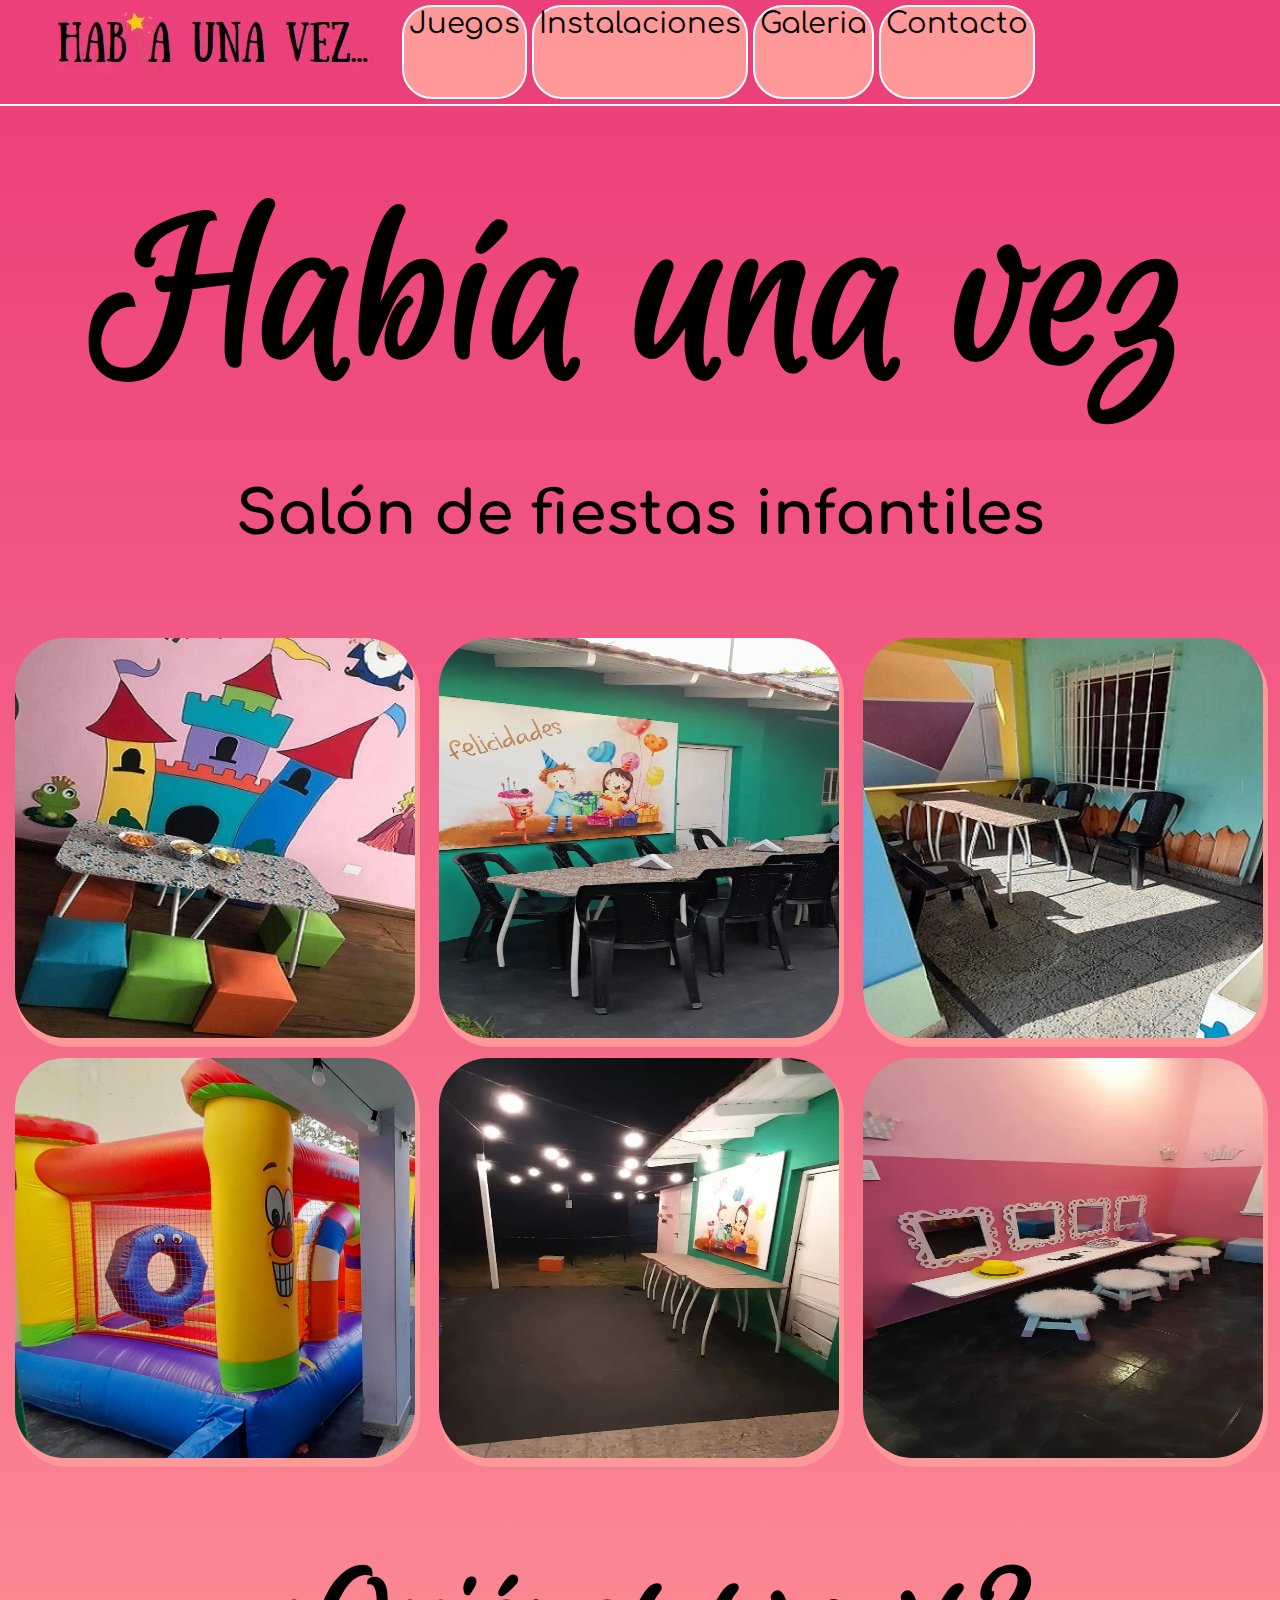
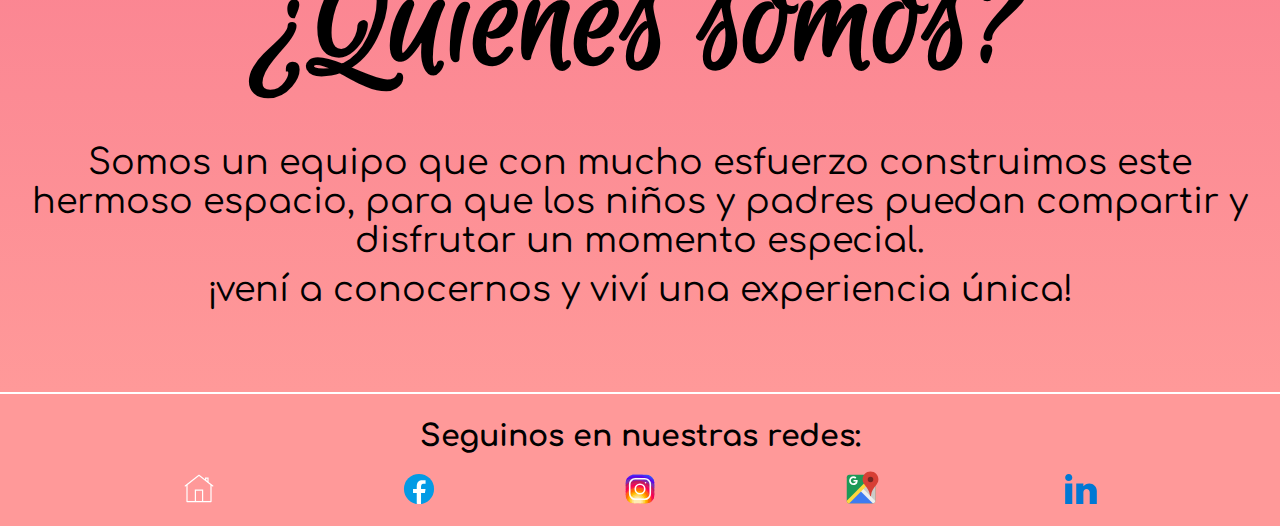
==== index.html @ e95a523c "EntregaFinal" ====
<!DOCTYPE html>
<html lang="es">

<head>    
    <meta charset="utf-8">
    <meta http-equiv="X-UA-Compatible" content="IE=edge">
    <link rel="shortcut icon" href="./img/iconos/favicon.ico">
    <meta name="viewport" content="width=device-width, initial-scale=1.0">
    <meta name="description" content="Habia una vez, es un salon de fiestas infantiles, ubicado en la localidad de vicente lopez, un espacion comodo y agradable para compartir un momento especial, ¡veni a conocernos!">
    <title>Había una vez</title>
    <link href="https://cdn.jsdelivr.net/npm/bootstrap@5.0.2/dist/css/bootstrap.min.css" rel="stylesheet"
        integrity="sha384-EVSTQN3/azprG1Anm3QDgpJLIm9Nao0Yz1ztcQTwFspd3yD65VohhpuuCOmLASjC" crossorigin="anonymous">
    <link rel="stylesheet" href="./css/style.css">
</head>

<body>


    <div class="gridHome">

        <header id="volver">

            <nav class="navbar navbar-expand-lg navbar-light">

                <div class="container-fluid">

                    <a class="navbar-brand" href="./index.html">
                        <img class="logoHome" src="./img/home/logo_letras_home.webp" alt="logo letras">
                    </a>

                    <button class="navbar-toggler" type="button" data-bs-toggle="collapse"
                        data-bs-target="#navbarNavAltMarkup" aria-controls="navbarNavAltMarkup" aria-expanded="false"
                        aria-label="Toggle navigation">
                        <span class="navbar-toggler-icon"></span>
                    </button>

                    <div class="collapse navbar-collapse" id="navbarNavAltMarkup">

                        <div class="navbar-nav">

                            <a class="nav-link active" aria-current="page"
                                href="./section/juegos.html">Juegos</a>

                            <a class="nav-link" href="./section/instalaciones.html">Instalaciones</a>

                            <a class="nav-link" href="./section/galeria.html">Galeria</a>

                            <a class="nav-link" href="./section/contacto.html">Contacto</a>
                            
                         </div>

                    </div>

                </div>

            </nav>

        </header>


        <main>

            <div class="flexTitulo">

                <h1>Había una vez</h1>

                <p><strong> Salón de fiestas infantiles</strong></p>

            </div>

            <div class="imgHome">

                <img src="./img/pelotero/pelotero_mesitas.webp" alt="mesitas de colores">
                <img src="./img/aire_libre/airelibref.webp" alt="patio trasero">
                <img src="./img/aire_libre/aire_libre.webp" alt="patio">
                <img src="./img/cocina_otros/inflable.webp" alt="inflable">
                <img src="./img/aire_libre/airelibreg.webp" alt="aire libre noche">
                <img src="./img/cocina_otros/princesas_tres.webp" alt="princesas">

            </div>

            <article>

                <section class="flexSecHome">

                    <h2>¿Quiénes somos?</h2>

                    <p>Somos un equipo que con mucho esfuerzo
                        construimos este hermoso espacio,
                        para que los niños y
                        padres puedan compartir y disfrutar un momento especial.
                    </p>

                    <p class="somosHome">¡vení a conocernos y viví una experiencia única! </p>

                </section>

            </article>

        </main>

        <footer class="ftHome">

            <p>
                <strong> Seguinos en nuestras redes:</strong>
            </p>

            <div class="flexBotonesHm divAnclasHome">

                <a href="#volver">
                    <img class="volver" src="./img/iconos/icons8-casa.svg" alt="home">
                </a>

                <a href="https://www.facebook.com" target="_blank">
                    <img class="iconoHome" src="./img/iconos/facebook-nuevo.svg" alt="facebook">
                </a>

                <a class="anclasFtHome" href="https://www.instagram.com/habia.una.vez01/" target="_blank">
                    <img class="iconoHome" src="./img/iconos/instagram.svg" alt="">
                </a>

                <a class="anclasFtHome"
                    href="https://www.google.com.ar/maps/place/Julio+Argentino+Roca+4150,+B1604BZJ+Florida+Oeste,+Provincia+de+Buenos+Aires/@-34.5421326,-58.515935,17z/data=!3m1!4b1!4m5!3m4!1s0x95bcb7293ac45dbf:0xe932dca80bc67d2f!8m2!3d-34.542137!4d-58.5137463"
                    target="_blank">
                    <img class="iconoHome" src="./img/iconos/mapas-de-google.svg" alt="ubicación">
                </a>

                <a href="https://www.linkedin.com/in/francisco-galeano-2928601bb" target="_blank">
                    <img class="iconoHome" src="./img/iconos/linkedin.svg" alt="LinkedIn">
                </a>

            </div>

        </footer>

        <!--Scripts de BST-->

        <script src="https://cdn.jsdelivr.net/npm/bootstrap@5.0.2/dist/js/bootstrap.bundle.min.js"
            integrity="sha384-MrcW6ZMFYlzcLA8Nl+NtUVF0sA7MsXsP1UyJoMp4YLEuNSfAP+JcXn/tWtIaxVXM"
            crossorigin="anonymous"></script>
            
    </div>
</body>

</html>
---- css/style.css ----
@import url("https://fonts.googleapis.com/css2?family=Comfortaa:wght@300&family=Euphoria+Script&display=swap");
* {
  margin: 0em;
  padding: 0em;
}

html {
  font-size: 62.5%;
}

body {
  font-family: "Comfortaa", cursive;
  text-align: center;
} /*ESTILOS HOME MOBILE FIRST COMENCE EN 316PX*/
.gridHome {
  text-align: center;
  font-family: "Comfortaa", cursive;
  display: grid;
  grid-template-areas: "headerHome" "mainHome" "footerHome";
  grid-template-rows: 4% 91% 5%;
  min-height: 100vh;
}
.gridHome header {
  grid-area: headerHome;
  background-color: #ec407a;
  border-bottom: 1px solid white;
  display: flex;
  flex-direction: row;
  justify-content: space-between;
}
.gridHome header nav {
  background-color: #ec407a;
  padding: 0px;
  width: 100%;
  display: flex;
  flex-direction: row;
  justify-content: space-between;
}
.gridHome header nav .container-fluid {
  padding: 5px;
  display: flex;
  flex-direction: row;
}
.gridHome header nav .container-fluid .logoHome {
  max-width: 200px;
}
.gridHome header nav .container-fluid div .nav-link {
  color: black;
  background-color: white;
  font-size: 14px;
  font-family: black "Comfortaa", cursive;
  text-decoration: none;
}
.gridHome main {
  grid-area: mainHome;
  background: linear-gradient(#ec407a, #ff9999);
  padding: 5px;
}
.gridHome main .flexTitulo, .gridHome main .gridSer .mainSer .flexTituloSer, .gridSer .mainSer .gridHome main .flexTituloSer {
  display: flex;
  flex-direction: column;
  align-items: center;
}
.gridHome main .flexTitulo h1, .gridHome main .gridSer .mainSer .flexTituloSer h1, .gridSer .mainSer .gridHome main .flexTituloSer h1 {
  color: black;
  font-size: 57px;
  margin-top: 10px;
  margin-bottom: 20px;
  font-family: "Euphoria Script", cursive;
}
.gridHome main .flexTitulo p, .gridHome main .gridSer .mainSer .flexTituloSer p, .gridSer .mainSer .gridHome main .flexTituloSer p {
  color: black;
  font-size: 20px;
  margin-bottom: 20px;
}
.gridHome main .imgHome {
  display: grid;
  grid-template-columns: 1fr;
  justify-items: center;
}
.gridHome main .imgHome img {
  width: 25em;
  height: 25em;
  padding: 10px;
  border-radius: 50px;
}
.gridHome main article section {
  padding: 10px;
  margin-bottom: 40px;
  display: flex;
  flex-direction: column;
  justify-content: center;
}
.gridHome main article section h2 {
  color: black;
  text-align: center;
  font-size: 50px;
  margin-top: 20px;
  margin-bottom: 20px;
  font-family: "Euphoria Script", cursive;
}
.gridHome main article section p {
  font-size: 17px;
  margin-bottom: 40px;
}
.gridHome footer {
  grid-area: footerHome;
  padding-top: 10px;
  background-color: #ff9999;
  border-top: 1px solid white;
  display: flex;
  flex-direction: column;
  justify-content: space-evenly;
}
.gridHome footer p {
  font-size: 20px;
}
.gridHome footer div {
  display: flex;
  flex-direction: row;
  justify-content: space-around;
  align-items: center;
}
.gridHome footer div .volver {
  margin: 0px;
  width: 44px;
  height: 30px;
}
.gridHome footer div .iconoHome {
  width: 44px;
  height: 38px;
}

/*PRIMER BREAKPOINT DE 524PX*/
@media (min-width: 524px) {
  .gridHome {
    display: grid;
    grid-template-areas: "headerHome" "mainHome" "footerHome";
    grid-template-rows: 5% 87% 8%;
  }
  .gridHome header {
    border-bottom: 1px solid white;
  }
  .gridHome header nav {
    flex-wrap: unset;
    width: 100%;
  }
  .gridHome header nav .navbar-brand {
    margin: 0px;
  }
  .gridHome header nav .navbar-brand .logoHome {
    max-width: 200px;
  }
  .gridHome header nav button {
    display: none;
  }
  .gridHome header nav .collapse.navbar-collapse {
    display: flex;
    flex-direction: row;
  }
  .gridHome header nav .collapse.navbar-collapse .navbar-nav {
    display: flex;
    flex-direction: row;
    justify-content: flex-end;
    padding-left: 20px;
    margin-bottom: 0;
    list-style: none;
    width: 100%;
  }
  .gridHome header nav .collapse.navbar-collapse .navbar-nav .nav-link {
    padding-right: 5px;
    padding-left: 5px;
    color: black;
    background-color: #ff9999;
    border: 2px solid white;
    border-radius: 20px;
    font-size: 15px;
    margin-left: 5px;
  }
  .gridHome main .flexTitulo h1, .gridHome main .gridSer .mainSer .flexTituloSer h1, .gridSer .mainSer .gridHome main .flexTituloSer h1 {
    font-size: 110px;
    margin-top: 50px;
  }
  .gridHome main .flexTitulo p, .gridHome main .gridSer .mainSer .flexTituloSer p, .gridSer .mainSer .gridHome main .flexTituloSer p {
    font-size: 40px;
  }
  .gridHome main .imgHome {
    display: grid;
    grid-template-columns: 50% 50%;
    justify-items: center;
  }
  .gridHome main .flexSecHome h2 {
    margin-top: 30px;
    margin-bottom: 20px;
    font-size: 90px;
  }
  .gridHome main .flexSecHome p {
    font-size: 25px;
    margin-bottom: 10px;
  }
  .gridHome main footer p {
    font-size: 25px;
  }
  .gridHome main footer div {
    display: flex;
    flex-direction: row;
    justify-content: space-evenly;
    align-items: center;
  }
}
/*SEGUNDO BRACKPOINT DE 868*/
@media (min-width: 868px) {
  .gridHome {
    display: grid;
    grid-template-areas: "headerHome" "mainHome" "footerHome";
    grid-template-rows: 5.1% 89% 8%;
  }
  .gridHome header {
    border-bottom: 2.4px solid white;
    display: flex;
    flex-direction: row;
    justify-content: space-around;
  }
  .gridHome header nav .navbar-brand .logoHome {
    margin-top: 5px;
    max-width: 300px;
  }
  .gridHome header nav .collapse.navbar-collapse .navbar-nav .nav-link {
    padding-right: 5px;
    padding-left: 5px;
    color: black;
    background-color: #ff9999;
    border: 2px solid white;
    border-radius: 30px;
    font-size: 23px;
    margin-left: 5px;
  }
  .gridHome main .flexTitulo h1, .gridHome main .gridSer .mainSer .flexTituloSer h1, .gridSer .mainSer .gridHome main .flexTituloSer h1 {
    margin-top: 30px;
    padding: 20px;
    font-size: 160px;
  }
  .gridHome main .flexTitulo p, .gridHome main .gridSer .mainSer .flexTituloSer p, .gridSer .mainSer .gridHome main .flexTituloSer p {
    font-size: 50px;
    margin-bottom: 30px;
  }
  .gridHome main .imgHome {
    display: grid;
    grid-template-columns: 33% 33% 33%;
    gap: 5px;
  }
  .gridHome main .imgHome img {
    width: 30em;
    height: 30em;
  }
  .gridHome main h2 {
    font-size: 140px;
    margin-bottom: 40px;
  }
  .gridHome main .somosHome {
    font-size: 35px;
    margin-bottom: 30px;
  }
  .gridHome .flexBotonesHm {
    justify-content: space-evenly;
  }
}
/*TERCER BREAKPOINT DE 1096 VISTA DESKTOP*/
@media (min-width: 1096px) {
  .gridHome {
    display: grid;
    grid-template-areas: "headerHome" "mainHome" "footerHome";
    grid-template-rows: 5% 88.7% 6.3%;
  }
  .gridHome header {
    justify-content: space-between;
    border-bottom: 2px solid white;
  }
  .gridHome header nav .container-fluid {
    margin-right: 50px;
    margin-left: 50px;
  }
  .gridHome header nav .container-fluid .navbar-brand .logoHome {
    max-width: 400px;
  }
  .gridHome header nav .container-fluid .collapse.navbar-collapse .navbar-nav .nav-link {
    font-size: 29px;
  }
  .gridHome header nav .container-fluid .collapse.navbar-collapse .navbar-nav .nav-link:hover {
    background-color: #ec407a;
  }
  .gridHome main .flexTitulo h1, .gridHome main .gridSer .mainSer .flexTituloSer h1, .gridSer .mainSer .gridHome main .flexTituloSer h1 {
    font-size: 240px;
  }
  .gridHome main .flexTitulo p, .gridHome main .gridSer .mainSer .flexTituloSer p, .gridSer .mainSer .gridHome main .flexTituloSer p {
    font-size: 60px;
    padding-bottom: 50px;
  }
  .gridHome main .imgHome {
    row-gap: 10px;
  }
  .gridHome main .imgHome img {
    width: 40em;
    height: 40em;
    padding: 0px;
    margin-top: 10px;
    box-shadow: 3px 7px 0px 2px #ff9999;
  }
  .gridHome main .imgHome img:hover {
    transform: scale(1.02);
  }
  .gridHome main .flexSecHome {
    padding-right: 20px;
    padding-bottom: 100px;
    padding-left: 20px;
  }
  .gridHome main .flexSecHome h2 {
    padding-top: 40px;
    padding-bottom: 10px;
    font-size: 150px;
  }
  .gridHome main .flexSecHome p {
    font-size: 35px;
  }
  .gridHome footer {
    display: flex;
    flex-direction: column;
    justify-content: space-evenly;
    border-top: 2px solid white;
  }
  .gridHome footer p {
    font-family: "Comfortaa", cursive;
    font-size: 30px;
  }
  .gridHome footer .iconoHome {
    width: 48px;
  }
  .gridHome footer .iconoHome:hover {
    opacity: 50%;
  }
}
/*ESTILOS HOME MOBILE FIRST COMENCE EN 316PX*/
.gridSer {
  display: grid;
  grid-template-areas: "headerSer" "mainSer" "footerSer";
  grid-template-rows: 3.2% 95.8% 3.9%;
  min-height: 100vh;
}
.gridSer .headerSer {
  display: flex;
  flex-direction: row;
  justify-content: space-between;
  grid-area: headerSer;
  background-color: #2196f3;
  padding: 0px;
  border-bottom: 1.8px solid white;
}
.gridSer .headerSer nav {
  background-color: #2196f3;
  padding: 0px;
  display: flex;
  flex-direction: row;
  width: 100%;
  height: 100%;
}
.gridSer .headerSer nav .container-fluid {
  display: flex;
  flex-direction: row;
  background-color: #2196f3;
  padding: 0px 3px;
  width: 100%;
  height: 100%;
}
.gridSer .headerSer nav .container-fluid .navbar-brand {
  margin-right: 72px;
  padding-top: 0px;
  padding-bottom: 0px;
}
.gridSer .headerSer nav .container-fluid .logoSer {
  width: 199.5px;
}
.gridSer .headerSer nav .container-fluid button {
  display: flex;
}
.gridSer .headerSer nav .container-fluid .navbar-nav {
  padding-left: 3px;
  padding-right: 3px;
}
.gridSer .headerSer nav .container-fluid .navbar-nav .nav-link {
  color: black;
  background-color: white;
  font-size: 14px;
  font-family: black "Comfortaa", cursive;
  text-decoration: none;
  padding: 0.5rem 0rem;
}
.gridSer .mainSer {
  grid-area: mainSer;
  background: linear-gradient(#2196f3, #B6D5F0);
}
.gridSer .mainSer .flexTituloSer h1 {
  color: black;
  text-align: center;
  font-size: 70px;
  font-family: "Euphoria Script", cursive;
  padding-top: 20px;
  padding-bottom: 20px;
}
.gridSer .mainSer .flexTituloSer p {
  color: black;
  font-size: 20px;
  margin-bottom: 20px;
}
.gridSer .mainSer .gridImgSer {
  display: grid;
  grid-template-columns: 1fr;
  justify-items: center;
  row-gap: 2em;
}
.gridSer .mainSer .gridImgSer img {
  width: 25em;
  height: 25em;
  padding: 10px;
  border-radius: 50px;
}
.gridSer .mainSer .flexParrafosSer {
  margin-top: 40px;
  padding: 0px 20px;
}
.gridSer .mainSer .flexParrafosSer p {
  font-size: 17px;
  margin-top: 25px;
}
.gridSer .mainSer .flexConSecSer {
  display: flex;
  flex-direction: column;
  align-items: center;
  padding: 0px 20px;
}
.gridSer .mainSer .flexConSecSer h2 {
  color: black;
  text-align: center;
  font-size: 40px;
  font-family: "Euphoria Script", cursive;
  padding-top: 30px;
  padding-bottom: 20px;
}
.gridSer .mainSer .flexConSecSer p {
  font-family: "Comfortaa", cursive;
  font-size: 20px;
  padding: 0px;
  margin: 0px;
}
.gridSer .mainSer .flexConSecSer p .botonContactoSer {
  color: black;
  border: 1px solid white;
  border-radius: 30px;
  background-color: #B6D5F0;
  font-size: 20px;
  padding-top: 2px;
  padding-left: 3px;
  margin-right: 2px;
  text-decoration: none;
}
.gridSer .ftSer {
  grid-area: footerSer;
  background-color: #B6D5F0;
  display: flex;
  flex-direction: column;
  justify-content: space-evenly;
  padding-top: 9px;
  border-top: 1px solid white;
}
.gridSer .ftSer .flexSeguinos {
  display: flex;
  flex-direction: column;
  align-items: center;
}
.gridSer .ftSer .flexSeguinos p {
  font-size: 20px;
}
.gridSer .ftSer div {
  display: flex;
  flex-direction: row;
  justify-content: space-around;
  align-items: baseline;
}
.gridSer .ftSer div .volver {
  margin: 0px;
  width: 44px;
  height: 30px;
}
.gridSer .ftSer div .iconoSer {
  width: 44px;
  height: 38px;
}

/*PRIMER BREAKPOINT DE 524PX*/
@media (min-width: 524px) {
  .gridSer {
    display: grid;
    grid-template-areas: "headerSer" "mainSer" "footerSer";
    grid-template-rows: 2.7% 97% 4.5%;
  }
  .gridSer .headerSer {
    border-bottom: 1px solid white;
  }
  .gridSer .headerSer nav {
    flex-wrap: unset;
    width: 100%;
  }
  .gridSer .headerSer nav .container-fluid {
    padding: 0px 2px;
    flex-wrap: nowrap;
  }
  .gridSer .headerSer nav .container-fluid .navbar-brand {
    margin: 0px;
  }
  .gridSer .headerSer nav .container-fluid .navbar-brand .logoSer {
    max-width: 172px;
  }
  .gridSer .headerSer nav .container-fluid button {
    display: none;
  }
  .gridSer .headerSer nav .container-fluid .collapse.navbar-collapse {
    display: flex;
    flex-direction: row;
  }
  .gridSer .headerSer nav .container-fluid .collapse.navbar-collapse .navbar-nav {
    display: flex;
    flex-direction: row;
    justify-content: flex-end;
    margin-bottom: 0;
    list-style: none;
    width: 100%;
  }
  .gridSer .headerSer nav .container-fluid .collapse.navbar-collapse .navbar-nav .nav-link {
    padding: 3px 4px;
    padding-bottom: 4.3px;
    color: black;
    background-color: #B6D5F0;
    border: 2px solid white;
    border-radius: 20px;
    font-size: 13px;
    margin-left: 4px;
  }
  .gridSer .mainSer .flexTituloSer h1 {
    font-size: 120px;
    margin-top: 20px;
  }
  .gridSer .mainSer .flexTituloSer p {
    font-size: 30px;
    padding: 8px 15px;
  }
  .gridSer .mainSer .gridImgSer {
    display: grid;
    grid-template-columns: 50% 50%;
    justify-items: center;
    row-gap: 0px;
  }
  .gridSer .mainSer article p {
    padding-bottom: 50px;
  }
  .gridSer .ftSer .flexSeguinos {
    padding-left: 0px;
  }
  .gridSer .ftSer .flexSeguinos p {
    font-size: 17.3px;
    padding-right: 2px;
  }
  .gridSer .ftSer div {
    display: flex;
    flex-direction: row;
    justify-content: space-around;
    align-items: center;
    padding-left: 10px;
  }
  .gridSer .ftSer div .iconoSer .volver {
    max-width: 35px;
  }
  .gridSer .ftSer div .iconoSer img {
    max-width: 41px;
  }
}
/*SEGUNDO BRACKPOINT DE 868*/
@media (min-width: 868px) {
  .gridSer {
    display: grid;
    grid-template-areas: "headerSer" "mainSer" "footerSer";
    grid-template-rows: 4.4% 94% 6.9%;
  }
  .gridSer .headerSer {
    border-bottom: 2px solid white;
    display: flex;
    flex-direction: row;
    justify-content: space-around;
  }
  .gridSer .headerSer nav .container-fluid {
    display: flex;
    flex-direction: row;
    justify-content: center;
  }
  .gridSer .headerSer nav .container-fluid .navbar-brand .logoSer {
    margin-top: 5px;
    width: 282px;
    max-width: 282px;
  }
  .gridSer .headerSer nav .container-fluid .collapse.navbar-collapse {
    width: 100%;
    height: 100%;
  }
  .gridSer .headerSer nav .container-fluid .collapse.navbar-collapse .navbar-nav {
    width: 100%;
  }
  .gridSer .headerSer nav .container-fluid .collapse.navbar-collapse .navbar-nav .nav-link {
    padding-right: 5px;
    padding-left: 5px;
    color: black;
    background-color: #B6D5F0;
    border: 2px solid white;
    border-radius: 30px;
    font-size: 21.5px;
    margin-left: 5px;
    padding-top: 4px;
    padding-bottom: 5px;
  }
  .gridSer .mainSer .flexTituloSer h1 {
    margin-top: 20px;
    padding: 10px;
    font-size: 160px;
  }
  .gridSer .mainSer .flexTituloSer p {
    font-size: 40px;
    margin-bottom: 30px;
  }
  .gridSer .mainSer .gridImgSer {
    padding: 20px;
    display: grid;
    grid-template-columns: 33% 33% 33%;
    -moz-column-gap: 5px;
         column-gap: 5px;
    row-gap: 5px;
  }
  .gridSer .mainSer .gridImgSer img {
    width: 28em;
    height: 28em;
  }
  .gridSer .mainSer .flexParrafosSer p {
    font-size: 20px;
  }
  .gridSer .mainSer .flexConSecSer h2 {
    font-size: 60px;
    padding: 50px 0px;
  }
  .gridSer .ftSer .flexSeguinos p {
    font-size: 19px;
  }
  .gridSer .ftSer .botonesFtSer {
    justify-content: space-evenly;
    padding-left: 4px;
  }
  .gridSer .ftSer .botonesFtSer .iconoSer img {
    max-width: 45px;
  }
}
/*TERCER BREAKPOINT DE 1096 VISTA DESKTOP*/
@media (min-width: 1096px) {
  .gridSer {
    display: grid;
    grid-template-areas: "headerSer" "mainSer" "footerSer";
    grid-template-rows: 4.5% 95% 6.4%;
  }
  .gridSer .headerSer {
    display: flex;
    flex-direction: row;
    justify-content: space-between;
    border-bottom: 2px solid white;
  }
  .gridSer .headerSer nav .container-fluid {
    margin-right: 50px;
    margin-left: 50px;
  }
  .gridSer .headerSer nav .container-fluid .navbar-brand .logoSer {
    width: 322px;
    max-width: 322px;
  }
  .gridSer .headerSer nav .container-fluid .collapse.navbar-collapse .navbar-nav .nav-link {
    font-size: 29.5px;
    padding: 4px;
  }
  .gridSer .headerSer nav .container-fluid .collapse.navbar-collapse .navbar-nav .nav-link:hover {
    background-color: #2196f3;
  }
  .gridSer .mainSer .flexTituloSer h1 {
    font-size: 260px;
  }
  .gridSer .mainSer .gridImgSer {
    padding: 0px;
  }
  .gridSer .mainSer .gridImgSer img {
    width: 40em;
    height: 40em;
    padding: 0px;
    margin-top: 15px;
    box-shadow: 3px 7px 0px 2px #B6D5F0;
  }
  .gridSer .mainSer .gridImgSer img:hover {
    transform: scale(1.02);
  }
  .gridSer .mainSer .flexParrafosSer {
    padding: 10px 50px;
  }
  .gridSer .mainSer .flexParrafosSer p {
    padding: 10px;
    font-size: 25px;
    border: 2px solid white;
    border-radius: 20px;
  }
  .gridSer .mainSer .flexParrafosSer p:hover {
    transform: scale(1.01);
    background-color: white;
  }
  .gridSer .mainSer .flexConSecSer h2 {
    padding-top: 50px;
    padding-bottom: 50px;
    font-size: 100px;
  }
  .gridSer .mainSer .flexConSecSer p {
    font-size: 30px;
  }
  .gridSer .mainSer .flexConSecSer p:hover {
    transform: scale(1.02);
  }
  .gridSer .mainSer .flexConSecSer p .botonContactoSer:hover {
    opacity: 50%;
  }
  .gridSer .ftSer {
    border-top: 2px solid white;
  }
  .gridSer .ftSer .flexSeguinos p {
    font-size: 30px;
  }
  .gridSer .ftSer .botonesFtSer img {
    width: 49px;
  }
  .gridSer .ftSer .botonesFtSer img:hover {
    opacity: 50%;
  }
}
/*ESTILOS INSTALACIONES MOBILE FIRST COMENCE EN 316PX*/
.gridIns {
  text-align: center;
  font-family: "Comfortaa", cursive;
  display: grid;
  grid-template-areas: "headerHome" "mainHome" "footerHome";
  grid-template-rows: 3.3% 95% 4.1%;
  min-height: 100vh;
}
.gridIns header {
  grid-area: headerHome;
  display: flex;
  flex-direction: row;
  justify-content: space-between;
  background-color: #2ECC71;
  border-bottom: 1px solid white;
  padding-left: 2px;
  padding-right: 2px;
}
.gridIns header nav {
  background-color: #2ECC71;
  padding: 0px;
  width: 100%;
  display: flex;
  flex-direction: row;
  justify-content: center;
}
.gridIns header nav .container-fluid {
  display: flex;
  flex-direction: row;
  justify-content: space-between;
  padding-right: 0px;
  padding-left: 0px;
}
.gridIns header nav .container-fluid .navbar-brand {
  padding: 0px;
}
.gridIns header nav .container-fluid .navbar-brand img {
  width: 200px;
}
.gridIns header nav .container-fluid button {
  width: 3em;
  height: 2.1em;
  padding: 2px;
  margin-right: 2px;
  border-radius: 5px;
}
.gridIns header nav .container-fluid button .navbar-toggler-icon {
  display: inline-block;
  width: 1.6em;
  height: 1.7em;
}
.gridIns header nav .container-fluid .navbar-nav {
  margin-top: 5px;
  margin-left: 5px;
  margin-right: 5px;
}
.gridIns header nav .container-fluid .navbar-nav a {
  color: black;
  background-color: white;
  font-size: 14px;
  padding-top: 5px;
  padding-bottom: 5px;
  font-family: black "Comfortaa", cursive;
  text-decoration: none;
}
.gridIns .mainIns {
  grid-area: mainHome;
  background: linear-gradient(#2ECC71, #82e0aa);
  padding: 5px;
}
.gridIns .mainIns .flexTitutloIns h1 {
  color: black;
  text-align: center;
  font-size: 60px;
  font-family: "Euphoria Script", cursive;
  padding-top: 10px;
  padding-bottom: 20px;
}
.gridIns .mainIns .flexTitutloIns p {
  color: black;
  font-size: 20px;
  margin: 13px;
}
.gridIns .mainIns .gridImgIns {
  display: grid;
  grid-template-columns: 1fr;
  justify-items: center;
  margin-top: 20px;
}
.gridIns .mainIns .gridImgIns img {
  width: 25em;
  height: 25em;
  padding: 10px;
  border-radius: 50px;
}
.gridIns .mainIns .flexTextoIns {
  margin-top: 20px;
}
.gridIns .mainIns .flexTextoIns p {
  padding: 15px;
  font-size: 15px;
  margin-bottom: 0px;
}
.gridIns .mainIns .articuloReglas h2 {
  color: black;
  text-align: center;
  font-size: 45px;
  margin-top: 20px;
  margin-bottom: 20px;
  font-family: "Euphoria Script", cursive;
}
.gridIns .mainIns .articuloReglas p {
  display: none;
}
.gridIns .mainIns .articuloReglas ul {
  padding-left: 0px;
}
.gridIns .mainIns .articuloReglas ul li {
  font-size: 18px;
  list-style-type: none;
}
.gridIns .ftIns {
  grid-area: footerHome;
  display: flex;
  flex-direction: column;
  justify-content: space-evenly;
  padding-top: 10px;
  background-color: #82e0aa;
  border-top: 1px solid white;
}
.gridIns .ftIns p {
  font-size: 20px;
  margin-bottom: 1rem;
}
.gridIns .ftIns .flexBotonesIns {
  display: flex;
  flex-direction: row;
  justify-content: space-around;
  align-items: center;
  margin-left: 5px;
}
.gridIns .ftIns .flexBotonesIns .volverIns {
  margin-top: 7px;
  max-height: 30px;
}
.gridIns .ftIns .flexBotonesIns .iconosIns {
  max-width: 37px;
}

/*PRIMER BREAKPOINT DE 524PX*/
@media (min-width: 524px) {
  .gridIns {
    display: grid;
    grid-template-areas: "headerHome" "mainHome" "footerHome";
    grid-template-rows: 3.8% 94% 6.1%;
  }
  .gridIns .headerIns {
    grid-area: headerHome;
    border-bottom: 1px solid white;
    padding: 0px;
    padding-bottom: 2px;
  }
  .gridIns .headerIns nav {
    flex-wrap: unset;
    width: 100%;
  }
  .gridIns .headerIns nav .container-fluid {
    padding: 0px;
    flex-wrap: nowrap;
    padding-left: 1px;
  }
  .gridIns .headerIns nav .container-fluid .navbar-brand {
    margin: 0px;
  }
  .gridIns .headerIns nav .container-fluid .navbar-brand .logoIns {
    max-width: 170px;
  }
  .gridIns .headerIns nav .container-fluid button {
    display: none;
  }
  .gridIns .headerIns nav .container-fluid .collapse.navbar-collapse {
    display: flex;
    flex-direction: row;
  }
  .gridIns .headerIns nav .container-fluid .collapse.navbar-collapse .navbar-nav {
    display: flex;
    flex-direction: row;
    justify-content: flex-end;
    margin-bottom: 0;
    list-style: none;
    width: 100%;
  }
  .gridIns .headerIns nav .container-fluid .collapse.navbar-collapse .navbar-nav .nav-linkIns {
    padding: 3px 4px;
    padding-bottom: 4.3px;
    color: black;
    background-color: #82e0aa;
    border: 2px solid white;
    border-radius: 20px;
    font-size: 13px;
    margin-left: 4px;
  }
  .gridIns .mainIns {
    grid-area: mainHome;
  }
  .gridIns .mainIns .flexTitutloIns h1 {
    padding: 30px;
    font-size: 110px;
  }
  .gridIns .mainIns .gridImgIns {
    display: grid;
    grid-template-columns: 50% 50%;
    justify-items: center;
    row-gap: 1px;
  }
  .gridIns .mainIns .articuloReglas h2 {
    font-size: 70px;
  }
  .gridIns .ftIns {
    grid-area: footerHome;
    border-top: 1px solid white;
  }
  .gridIns .ftIns p {
    font-size: 17px;
  }
  .gridIns .ftIns .flexBotonesIns {
    margin-left: 8px;
  }
  .gridIns .ftIns .flexBotonesIns .volverIns {
    width: 35px;
    height: 35px;
  }
  .gridIns .ftIns .flexBotonesIns img {
    width: 40px;
    height: 40px;
  }
}
/*SEGUNDO BRACKPOINT DE 868*/
@media (min-width: 868px) {
  .gridIns {
    display: grid;
    grid-template-rows: 4.4% 94% 6.8%;
  }
  .gridIns .headerIns {
    border-bottom: 2px solid white;
    display: flex;
    flex-direction: row;
    justify-content: space-around;
  }
  .gridIns .headerIns nav .container-fluid {
    display: flex;
    flex-direction: row;
    justify-content: space-between;
  }
  .gridIns .headerIns nav .container-fluid .navbar-brand .logoIns {
    margin-top: 5px;
    width: 282px;
    max-width: 282px;
  }
  .gridIns .headerIns nav .container-fluid .collapse.navbar-collapse {
    width: 100%;
    height: 100%;
  }
  .gridIns .headerIns nav .container-fluid .collapse.navbar-collapse .navbar-nav {
    width: 100%;
  }
  .gridIns .headerIns nav .container-fluid .collapse.navbar-collapse .navbar-nav .nav-linkIns {
    padding-right: 5px;
    padding-left: 5px;
    color: black;
    background-color: #82e0aa;
    border: 2px solid white;
    border-radius: 30px;
    font-size: 21.5px;
    margin-left: 5px;
    padding-top: 4px;
    padding-bottom: 5px;
  }
  .gridIns .mainIns .flexTitutloIns h1 {
    padding-top: 15px;
    padding-bottom: 15px;
    font-size: 150px;
  }
  .gridIns .mainIns .flexTitutloIns p {
    font-size: 25px;
  }
  .gridIns .mainIns .gridImgIns {
    padding: 20px;
    display: grid;
    grid-template-columns: 33% 33% 33%;
    -moz-column-gap: 5px;
         column-gap: 5px;
    row-gap: 5px;
  }
  .gridIns .mainIns .gridImgIns img {
    width: 28em;
    height: 28em;
  }
  .gridIns .mainIns .flexTextoIns p {
    padding: 20px;
    font-size: 20px;
  }
  .gridIns .mainIns .articuloReglas h2 {
    padding-top: 20px;
    padding-bottom: 20px;
    font-size: 90px;
  }
  .gridIns .mainIns .articuloReglas ul li {
    font-size: 20px;
  }
  .gridIns .ftIns {
    grid-area: footerHome;
  }
  .gridIns .ftIns p {
    font-size: 19px;
  }
  .gridIns .ftIns .flexBotonesIns {
    justify-content: space-evenly;
    margin-left: 4px;
  }
  .gridIns .ftIns .flexBotonesIns .volverIns {
    width: 40px;
    height: 45px;
  }
  .gridIns .ftIns .flexBotonesIns a {
    width: 45px;
    height: 45px;
  }
  .gridIns .ftIns .flexBotonesIns a .iconosIns {
    width: 45px;
    height: 45px;
  }
}
/*TERCER BREAKPOINT DE 1096 VISTA DESKTOP*/
@media (min-width: 1096px) {
  .gridIns {
    display: grid;
    grid-template-areas: "headerHome" "mainHome" "footerHome";
    grid-template-rows: 4% 95% 4.7%;
  }
  .gridIns .headerIns {
    display: flex;
    flex-direction: row;
    justify-content: space-between;
    border-bottom: 2px solid white;
  }
  .gridIns .headerIns nav .container-fluid {
    margin-right: 50px;
    margin-left: 50px;
  }
  .gridIns .headerIns nav .container-fluid .navbar-brand .logoIns {
    width: 322px;
    max-width: 322px;
  }
  .gridIns .headerIns nav .container-fluid .collapse.navbar-collapse .navbar-nav .nav-linkIns {
    font-size: 29.5px;
    padding: 4px;
  }
  .gridIns .headerIns nav .container-fluid .collapse.navbar-collapse .navbar-nav .nav-linkIns:hover {
    background-color: #2ECC71;
  }
  .gridIns .mainIns .flexTitutloIns h1 {
    padding-top: 50px;
    font-size: 230px;
  }
  .gridIns .mainIns .flexTitutloIns p {
    font-size: 35px;
  }
  .gridIns .mainIns .gridImgIns {
    padding: 0px;
  }
  .gridIns .mainIns .gridImgIns img {
    width: 40em;
    height: 40em;
    padding: 0px;
    margin-top: 15px;
    box-shadow: 3px 7px 0px 2px #82e0aa;
  }
  .gridIns .mainIns .gridImgIns img:hover {
    transform: scale(1.02);
  }
  .gridIns .mainIns .flexTextoIns {
    padding-top: 30px;
    padding: 10px 50px;
  }
  .gridIns .mainIns .flexTextoIns p {
    padding: 5px 80px;
    margin-top: 35px;
    font-size: 25px;
    border: 2px solid white;
    border-radius: 20px;
  }
  .gridIns .mainIns .flexTextoIns p:hover {
    transform: scale(1.02);
    background-color: white;
  }
  .gridIns .mainIns .articuloReglas h2 {
    font-size: 150px;
  }
  .gridIns .mainIns .articuloReglas p {
    display: flex;
    flex-direction: column;
    justify-content: center;
    font-size: 20px;
    padding: 30px;
    margin: 0px;
  }
  .gridIns .mainIns .articuloReglas ul {
    padding: 0px 20px;
  }
  .gridIns .mainIns .articuloReglas ul li {
    font-size: 30px;
    padding: 20px 0px;
  }
  .gridIns .mainIns .articuloReglas ul li:hover {
    transform: scale(1.02);
  }
  .gridIns .ftIns {
    border-top: 2px solid white;
  }
  .gridIns .ftIns p {
    font-size: 30px;
  }
  .gridIns .ftIns .flexBotonesIns img:hover {
    opacity: 50%;
  }
}
/*ESTILOS GALERIA MOBILE FIRST COMENCE EN 316PX*/
.gridGal {
  text-align: center;
  font-family: "Comfortaa", cursive;
  display: grid;
  grid-template-areas: "headerHome" "mainHome" "footerHome";
  grid-template-rows: 4.1% 94% 5.2%;
  min-height: 100vh;
}
.gridGal .headerGal {
  grid-area: headerHome;
  background-color: #A569BD;
  display: flex;
  flex-direction: row;
  justify-content: space-between;
  border-bottom: 1px solid white;
  padding-left: 2px;
  padding-right: 2px;
}
.gridGal .headerGal nav {
  background-color: #A569BD;
  padding: 0px;
  width: 100%;
  display: flex;
  flex-direction: row;
  justify-content: center;
}
.gridGal .headerGal nav .container-fluid {
  display: flex;
  flex-direction: row;
  padding-right: 4px;
  padding-left: 0px;
}
.gridGal .headerGal nav .navbar-brand {
  padding: 0px;
}
.gridGal .headerGal nav .navbar-brand .logoGal {
  width: 200px;
}
.gridGal .headerGal nav .navbar-nav {
  margin-top: 2px;
  margin-left: 4px;
  margin-right: 0px;
}
.gridGal .headerGal nav .navbar-nav .nav-link {
  color: black;
  background-color: white;
  font-size: 14px;
  padding-top: 5px;
  padding-bottom: 5px;
  font-family: black "Comfortaa", cursive;
  text-decoration: none;
}
.gridGal .mainGal {
  grid-area: mainHome;
  background: linear-gradient(#A569BD, #D2B4DE);
  padding: 5px;
}
.gridGal .mainGal .flexTituloGal h1 {
  color: black;
  text-align: center;
  font-family: "Euphoria Script", cursive;
  padding-top: 10px;
  padding-bottom: 20px;
  font-size: 70px;
}
.gridGal .mainGal .flexTituloGal p {
  padding: 10px;
  font-size: 20px;
}
.gridGal .mainGal .gridImgGal {
  display: grid;
  grid-template-columns: 1fr;
  justify-items: center;
  margin-top: 20px;
}
.gridGal .mainGal .gridImgGal img {
  width: 25em;
  height: 25em;
  padding: 10px;
  border-radius: 50px;
}
.gridGal .mainGal article .flexHdosGal h2 {
  color: black;
  text-align: center;
  font-size: 45px;
  margin-top: 20px;
  margin-bottom: 20px;
  font-family: "Euphoria Script", cursive;
}
.gridGal .mainGal article .flexHdosGal p {
  padding: 10px;
  font-size: 15px;
}
.gridGal .flexFtGal {
  grid-area: footerHome;
  background-color: #D2B4DE;
  border-top: 1px solid white;
  padding-top: 12px;
  display: flex;
  flex-direction: column;
  justify-content: space-evenly;
}
.gridGal .flexFtGal p {
  font-size: 20px;
}
.gridGal .flexFtGal .flexBotonesFtGal {
  display: flex;
  flex-direction: row;
  justify-content: space-around;
  align-items: center;
  margin-left: 10px;
}
.gridGal .flexFtGal .flexBotonesFtGal .volverGal {
  max-height: 30px;
}
.gridGal .flexFtGal .flexBotonesFtGal .iconosGal {
  max-width: 38px;
}

/*PRIMER BREAKPOINT DE 524PX*/
@media (min-width: 524px) {
  .gridGal {
    display: grid;
    grid-template-areas: "headerHome" "mainHome" "footerHome";
    grid-template-rows: 4.7% 93% 7.6%;
  }
  .gridGal .headerGal {
    grid-area: headerHome;
    border-bottom: 1px solid white;
    padding: 0px;
    padding-bottom: 2px;
  }
  .gridGal .headerGal nav {
    flex-wrap: unset;
    width: 100%;
  }
  .gridGal .headerGal nav .container-fluid {
    padding: 0px;
    flex-wrap: nowrap;
    padding-left: 1px;
    padding-right: 6px;
  }
  .gridGal .headerGal nav .container-fluid .navbar-brand {
    margin: 0px;
  }
  .gridGal .headerGal nav .container-fluid .navbar-brand .logoGal {
    max-width: 170px;
  }
  .gridGal .headerGal nav .container-fluid button {
    display: none;
  }
  .gridGal .headerGal nav .container-fluid .collapse.navbar-collapse {
    display: flex;
    flex-direction: row;
    justify-content: center;
  }
  .gridGal .headerGal nav .container-fluid .collapse.navbar-collapse .navbar-nav {
    display: flex;
    flex-direction: row;
    justify-content: flex-end;
    margin-bottom: 0;
    list-style: none;
    width: 100%;
  }
  .gridGal .headerGal nav .container-fluid .collapse.navbar-collapse .navbar-nav .nav-link {
    padding: 3px 4px;
    padding-bottom: 4.3px;
    color: black;
    background-color: #D2B4DE;
    border: 2px solid white;
    border-radius: 20px;
    font-size: 13px;
    margin-left: 4px;
  }
  .gridGal .mainGal .flexTituloGal h1 {
    font-size: 120px;
  }
  .gridGal .mainGal .flexTituloGal p {
    font-size: 25px;
  }
  .gridGal .mainGal .gridImgGal {
    display: grid;
    grid-template-columns: 50% 50%;
    justify-items: center;
    row-gap: 1px;
  }
  .gridGal .mainGal article .flexHdosGal h2 {
    font-size: 70px;
  }
  .gridGal .mainGal article .flexHdosGal p {
    font-size: 20px;
  }
  .gridGal .flexFtGal p {
    font-size: 17px;
  }
  .gridGal .flexFtGal .flexBotonesFtGal {
    margin-left: 8px;
  }
}
/*SEGUNDO BRACKPOINT DE 868*/
@media (min-width: 868px) {
  .gridGal {
    display: grid;
    grid-template-rows: 5.6% 96% 8.6%;
  }
  .gridGal .headerGal {
    border-bottom: 2px solid white;
    display: flex;
    flex-direction: row;
    justify-content: space-around;
  }
  .gridGal .headerGal nav .container-fluid {
    display: flex;
    flex-direction: row;
    justify-content: center;
  }
  .gridGal .headerGal nav .container-fluid .navbar-brand .logoGal {
    margin-top: 5px;
    width: 282px;
    max-width: 282px;
  }
  .gridGal .headerGal nav .container-fluid .collapse.navbar-collapse {
    width: 100%;
    height: 100%;
  }
  .gridGal .headerGal nav .container-fluid .collapse.navbar-collapse .navbar-nav {
    width: 100%;
    margin-right: 5px;
  }
  .gridGal .headerGal nav .container-fluid .collapse.navbar-collapse .navbar-nav .nav-link {
    padding-right: 5px;
    padding-left: 5px;
    color: black;
    background-color: #D2B4DE;
    border: 2px solid white;
    border-radius: 30px;
    font-size: 21.5px;
    margin-left: 5px;
    padding-top: 4px;
    padding-bottom: 5px;
  }
  .gridGal .mainGal .flexTituloGal h1 {
    padding-top: 15px;
    padding-bottom: 15px;
    font-size: 180px;
  }
  .gridGal .mainGal .flexTituloGal p {
    font-size: 25px;
  }
  .gridGal .mainGal .gridImgGal {
    padding: 20px;
    display: grid;
    grid-template-columns: 33% 33% 33%;
    -moz-column-gap: 5px;
         column-gap: 5px;
    row-gap: 5px;
  }
  .gridGal .mainGal .gridImgGal img {
    width: 28em;
    height: 28em;
  }
  .gridGal .mainGal article .flexHdosGal h2 {
    font-size: 100px;
  }
  .gridGal .flexFtGal {
    padding-top: 10px;
  }
  .gridGal .flexFtGal p {
    font-size: 19px;
  }
  .gridGal .flexFtGal .flexBotonesFtGal {
    justify-content: space-evenly;
  }
}
/*TERCER BREAKPOINT DE 1096 VISTA DESKTOP*/
@media (min-width: 1096px) {
  .gridGal {
    display: grid;
    grid-template-areas: "headerHome" "mainHome" "footerHome";
    grid-template-rows: 5.6% 94% 7.1%;
  }
  .gridGal .headerGal {
    display: flex;
    flex-direction: row;
    justify-content: space-between;
    border-bottom: 2px solid white;
  }
  .gridGal .headerGal nav .container-fluid {
    margin-right: 50px;
    margin-left: 50px;
  }
  .gridGal .headerGal nav .container-fluid .navbar-brand .logoGal {
    width: 322px;
    max-width: 322px;
  }
  .gridGal .headerGal nav .container-fluid .collapse.navbar-collapse .navbar-nav .nav-link {
    font-size: 29.5px;
    padding: 4px;
  }
  .gridGal .headerGal nav .container-fluid .collapse.navbar-collapse .navbar-nav .nav-link:hover {
    background-color: #A569BD;
  }
  .gridGal .mainGal .flexTituloGal h1 {
    font-size: 240px;
  }
  .gridGal .mainGal .flexTituloGal p {
    font-size: 35px;
  }
  .gridGal .mainGal .gridImgGal {
    padding: 0px;
  }
  .gridGal .mainGal .gridImgGal img {
    width: 40em;
    height: 40em;
    padding: 0px;
    margin-top: 15px;
    box-shadow: 3px 7px 0px 2px #D2B4DE;
  }
  .gridGal .mainGal .gridImgGal img:hover {
    transform: scale(1.02);
  }
  .gridGal .mainGal article .flexHdosGal h2 {
    padding-bottom: 30px;
    padding-top: 50px;
    font-size: 180px;
  }
  .gridGal .mainGal article .flexHdosGal p {
    font-size: 30px;
  }
  .gridGal .flexFtGal {
    border-top: 2px solid white;
  }
  .gridGal .flexFtGal p {
    font-size: 30px;
  }
  .gridGal .flexFtGal .flexBotonesFtGal {
    margin-left: 4px;
  }
  .gridGal .flexFtGal .flexBotonesFtGal img:hover {
    opacity: 50%;
  }
}
/*COMENCE LOS ESTILOS EN 316PX*/
.gridCon {
  display: grid;
  grid-template-areas: "headerHome" "mainHome" "footerHome";
  grid-template-rows: 7.1% 84.8% 8%;
  min-height: 100vh;
  font-family: black "Comfortaa", cursive;
  gap: 1px;
}
.gridCon .flexHdCon {
  display: flex;
  flex-direction: row;
  justify-content: space-between;
  background-color: #F39C12;
}
.gridCon .flexHdCon .navbarCon {
  background-color: #F39C12;
  width: 100%;
  position: relative;
  display: flex;
  flex-direction: row;
  justify-content: between;
  flex-wrap: wrap;
  align-items: center;
  padding: 5px;
}
.gridCon .flexHdCon .navbarCon .container-fluidCon {
  display: flex;
  flex-direction: row;
  justify-content: space-between;
  flex-wrap: inherit;
  align-items: center;
  width: 100%;
}
.gridCon .flexHdCon .navbarCon .container-fluidCon .navbar-brandCon {
  padding-top: 0.3125rem;
  padding-bottom: 0.3122rem;
}
.gridCon .flexHdCon .navbarCon .container-fluidCon .navbar-brandCon .imgHdCon {
  max-width: 199.5px;
}
.gridCon .flexHdCon .navbarCon .container-fluidCon .navbar-collapseCon {
  width: 100%;
}
.gridCon .flexHdCon .navbarCon .container-fluidCon .navbar-collapseCon .navbar-navCon {
  display: flex;
  flex-direction: column;
  justify-content: center;
  padding-left: 0;
  margin-bottom: 0;
  list-style: none;
}
.gridCon .flexHdCon .navbarCon .container-fluidCon .navbar-collapseCon .navbar-navCon .nav-linkCon {
  color: black;
  text-align: center;
  background-color: white;
  font-size: 14.1px;
  padding-top: 5px;
  padding-bottom: 5px;
  margin-bottom: 0px;
  text-decoration: none;
}
.gridCon .mainCon {
  background: linear-gradient(#F39C12, #ffb74d);
  padding: 20px;
  padding-top: 10px;
}
.gridCon .mainCon .flexTituloCon {
  display: flex;
  flex-direction: column;
  align-items: center;
}
.gridCon .mainCon .flexTituloCon h1 {
  color: black;
  text-align: center;
  font-size: 70px;
  margin-top: 0px;
  margin-bottom: 20px;
  font-family: "Euphoria Script", cursive;
}
.gridCon .mainCon .flexTituloCon p {
  font-size: 20px;
  font-family: black "Comfortaa", cursive;
}
.gridCon .mainCon .marcoForm {
  border: 2px black solid;
  border-radius: 20px;
  padding: 10px;
  display: flex;
  flex-direction: column;
  align-items: center;
}
.gridCon .mainCon .marcoForm .palabraForm {
  color: black;
  font-family: "Comfortaa", cursive;
  font-size: 22px;
  margin: 0px 20px;
}
.gridCon .mainCon .marcoForm .formCon {
  display: flex;
  flex-direction: column;
  align-items: center;
  background-color: #ffb74d;
  border-radius: 20px;
  padding: 10px;
}
.gridCon .mainCon .marcoForm .formCon .flexFormulario {
  display: flex;
  flex-direction: column;
  align-items: center;
  margin-bottom: 20px;
}
.gridCon .mainCon .marcoForm .formCon .flexFormulario .nombreInputs {
  color: black;
  font-family: "Comfortaa", cursive;
  font-size: 22px;
  margin: 10px 30px;
}
.gridCon .mainCon .marcoForm .formCon .flexFormulario .inputsForm {
  width: 15em;
  padding: 5px;
  border-radius: 20px;
  border: 2px solid white;
  background-color: #ffb74d;
  margin-bottom: 5px;
  text-align: center;
  font-size: 15px;
}
.gridCon .mainCon .marcoForm .formCon .flexInputCon {
  display: flex;
  flex-direction: row;
  justify-content: space-evenly;
  padding-bottom: 10px;
  margin-left: 5px;
}
.gridCon .mainCon .marcoForm .formCon .flexInputCon .inputCon {
  padding: 5px;
  border: 2px solid white;
  border-radius: 20px;
  background-color: #F39C12;
  margin-top: 10px;
  font-family: "Comfortaa", cursive;
  font-size: 22px;
  margin-right: 5px;
}
.gridCon .mainCon .princesCon {
  display: flex;
  flex-direction: row;
  justify-content: center;
}
.gridCon .mainCon .princesCon .princesosCon {
  border-radius: 20px;
  width: 15em;
  height: 15em;
  margin: 60px 10px;
}
.gridCon .ftCon {
  display: flex;
  flex-direction: column;
  justify-content: space-evenly;
  padding-top: 11px;
  background-color: #ffb74d;
}
.gridCon .ftCon p {
  font-size: 20px;
}
.gridCon .ftCon .flexBotonesCon {
  display: flex;
  flex-direction: row;
  justify-content: space-around;
  align-items: center;
}
.gridCon .ftCon .flexBotonesCon .volverCon {
  margin: 0px;
  width: 44px;
  height: 30px;
}
.gridCon .ftCon .flexBotonesCon .iconoCon {
  margin-top: 1px;
  height: 38px;
}

/*PRIMER BREAKPOINT 524PX*/
@media (min-width: 524px) {
  .gridCon {
    display: grid;
    grid-template-areas: "headerHome" "mainHome" "footerHome";
    grid-template-rows: 5.5% 87.1% 8.8%;
  }
  .gridCon .flexHdCon {
    grid-area: headerHome;
    border-bottom: 0.5px solid white;
    padding: 0px;
    padding-bottom: 2px;
  }
  .gridCon .flexHdCon .navbarCon {
    flex-wrap: unset;
    width: 100%;
  }
  .gridCon .flexHdCon .navbarCon .container-fluidCon {
    padding: 0px;
    flex-wrap: nowrap;
    padding-left: 1px;
  }
  .gridCon .flexHdCon .navbarCon .container-fluidCon .navbar-brandCon {
    margin: 0px;
  }
  .gridCon .flexHdCon .navbarCon .container-fluidCon .navbar-brandCon .imgHdCon {
    max-width: 170px;
  }
  .gridCon .flexHdCon .navbarCon .container-fluidCon button {
    display: none;
  }
  .gridCon .flexHdCon .navbarCon .container-fluidCon .navbar-collapseCon {
    display: flex;
    flex-direction: row;
  }
  .gridCon .flexHdCon .navbarCon .container-fluidCon .navbar-collapseCon .navbar-navCon {
    display: flex;
    flex-direction: row;
    margin-bottom: 0;
    list-style: none;
    width: 100%;
    justify-content: flex-end;
  }
  .gridCon .flexHdCon .navbarCon .container-fluidCon .navbar-collapseCon .navbar-navCon .nav-linkCon {
    padding: 3px 4px;
    padding-bottom: 4.3px;
    color: black;
    background-color: #ffb74d;
    border: 2px solid white;
    border-radius: 20px;
    font-size: 13px;
    margin-left: 4px;
  }
  .gridCon .mainCon .flexTituloCon h1 {
    font-size: 130px;
  }
  .gridCon .mainCon .flexTituloCon p {
    font-size: 25px;
  }
  .gridCon .mainCon .marcoForm {
    margin: 0px 50px;
  }
  .gridCon .mainCon .marcoForm .inputsForm {
    margin: 0px 30px;
  }
  .gridCon .ftCon {
    justify-content: space-evenly;
    padding-top: 8px;
  }
  .gridCon .ftCon p {
    margin-top: 3px;
    font-size: 17px;
  }
  .gridCon .ftCon .flexBotonesCon {
    justify-content: space-around;
    padding-bottom: 3px;
    padding-left: 4px;
  }
}
/*SEGUNDO BREAKPOINT 868PX*/
@media (min-width: 868px) {
  .gridCon {
    display: grid;
    grid-template-rows: 5% 93% 7.8%;
    gap: 0px;
  }
  .gridCon .flexHdCon {
    border-bottom: 2px solid white;
    display: flex;
    flex-direction: row;
    justify-content: space-around;
  }
  .gridCon .flexHdCon .navbarCon .container-fluidCon {
    display: flex;
    flex-direction: row;
    justify-content: center;
  }
  .gridCon .flexHdCon .navbarCon .container-fluidCon .navbar-brandCon .imgHdCon {
    margin-top: 5px;
    width: 282px;
    max-width: 282px;
  }
  .gridCon .flexHdCon .navbarCon .container-fluidCon .navbar-collapseCon {
    width: 100%;
    height: 100%;
  }
  .gridCon .flexHdCon .navbarCon .container-fluidCon .navbar-collapseCon .navbar-navCon {
    width: 100%;
  }
  .gridCon .flexHdCon .navbarCon .container-fluidCon .navbar-collapseCon .navbar-navCon .nav-linkCon {
    padding-right: 5px;
    padding-left: 5px;
    color: black;
    background-color: #ffb74d;
    border: 2px solid white;
    border-radius: 30px;
    font-size: 21.5px;
    margin-left: 5px;
    padding-top: 4px;
    padding-bottom: 5px;
  }
  .gridCon .mainCon .flexTituloCon h1 {
    padding-top: 15px;
    padding-bottom: 15px;
    font-size: 180px;
  }
  .gridCon .mainCon .flexTituloCon p {
    font-size: 25px;
  }
  .gridCon .mainCon .flexTituloCon .marcoForm .palabraForm {
    color: black;
    font-family: "Comfortaa", cursive;
    font-size: 25px;
    margin: 0px 40px;
  }
  .gridCon .mainCon .flexTituloCon .marcoForm .inputCon {
    margin-top: 30px;
  }
  .gridCon .mainCon .princesCon .princesosCon {
    border-radius: 20px;
    width: 30em;
    height: 30em;
    margin: 60px 10px;
  }
  .gridCon .ftCon {
    border-top: 1px solid white;
    padding-top: 10px;
  }
  .gridCon .ftCon p {
    font-size: 19px;
    padding-bottom: 0px;
  }
  .gridCon .ftCon .flexBotonesCon {
    padding-left: 0px;
    align-items: center;
    justify-content: space-evenly;
  }
}
/*TERCER BREAKPOINT DE 1096 VISTA DESKTOP*/
@media (min-width: 1096px) {
  .gridCon {
    display: grid;
    grid-template-areas: "headerHome" "mainHome" "footerHome";
    grid-template-rows: 5.2% 90% 6.5%;
    grid-template-columns: 100%;
  }
  .gridCon .flexHdCon {
    display: flex;
    flex-direction: row;
    justify-content: space-between;
    border-bottom: 2px solid white;
  }
  .gridCon .flexHdCon .navbarCon {
    padding-left: 4px;
  }
  .gridCon .flexHdCon .navbarCon .container-fluidCon {
    margin-right: 50px;
    margin-left: 50px;
  }
  .gridCon .flexHdCon .navbarCon .container-fluidCon .navbar-brandCon .imgHdCon {
    width: 322px;
    max-width: 322px;
  }
  .gridCon .flexHdCon .navbarCon .container-fluidCon .navbar-collapseCon .navbar-navCon .nav-linkCon {
    font-size: 29.3px;
    padding: 4px;
  }
  .gridCon .flexHdCon .navbarCon .container-fluidCon .navbar-collapseCon .navbar-navCon .nav-linkCon:hover {
    background-color: #F39C12;
  }
  .gridCon .mainCon .flexTituloCon h1 {
    font-size: 240px;
  }
  .gridCon .mainCon .flexTituloCon p {
    font-size: 35px;
    margin-bottom: 50px;
  }
  .gridCon .mainCon .marcoForm {
    margin: 10px 200px;
    padding: 80px 200px;
  }
  .gridCon .mainCon .marcoForm .palabraForm {
    color: black;
    font-family: "Comfortaa", cursive;
    font-size: 30px;
    margin: 0px 40px;
  }
  .gridCon .mainCon .marcoForm .flexFormulario {
    margin: 0px 40px;
  }
  .gridCon .mainCon .marcoForm .flexFormulario .nombreInputs {
    font-size: 40px;
  }
  .gridCon .mainCon .marcoForm .flexFormulario .inputsForm {
    height: 30px;
    font-size: 25px;
    color: black;
    font-family: "Comfortaa", cursive;
    text-align: center;
  }
  .gridCon .mainCon .princesCon .princesosCon {
    margin-top: 15em;
    margin-bottom: 18em;
    width: 40em;
    height: 40em;
  }
  .gridCon .ftCon {
    border-top: 2px solid white;
    padding-top: 8px;
    padding-bottom: 0px;
  }
  .gridCon .ftCon p {
    font-size: 30px;
  }
  .gridCon .ftCon .flexBotonesCon {
    margin-right: 0px;
  }
  .gridCon .ftCon .flexBotonesCon .volverCon:hover {
    opacity: 50%;
  }
  .gridCon .ftCon .flexBotonesCon .iconoCon:hover {
    opacity: 50%;
  }
}/*# sourceMappingURL=style.css.map */
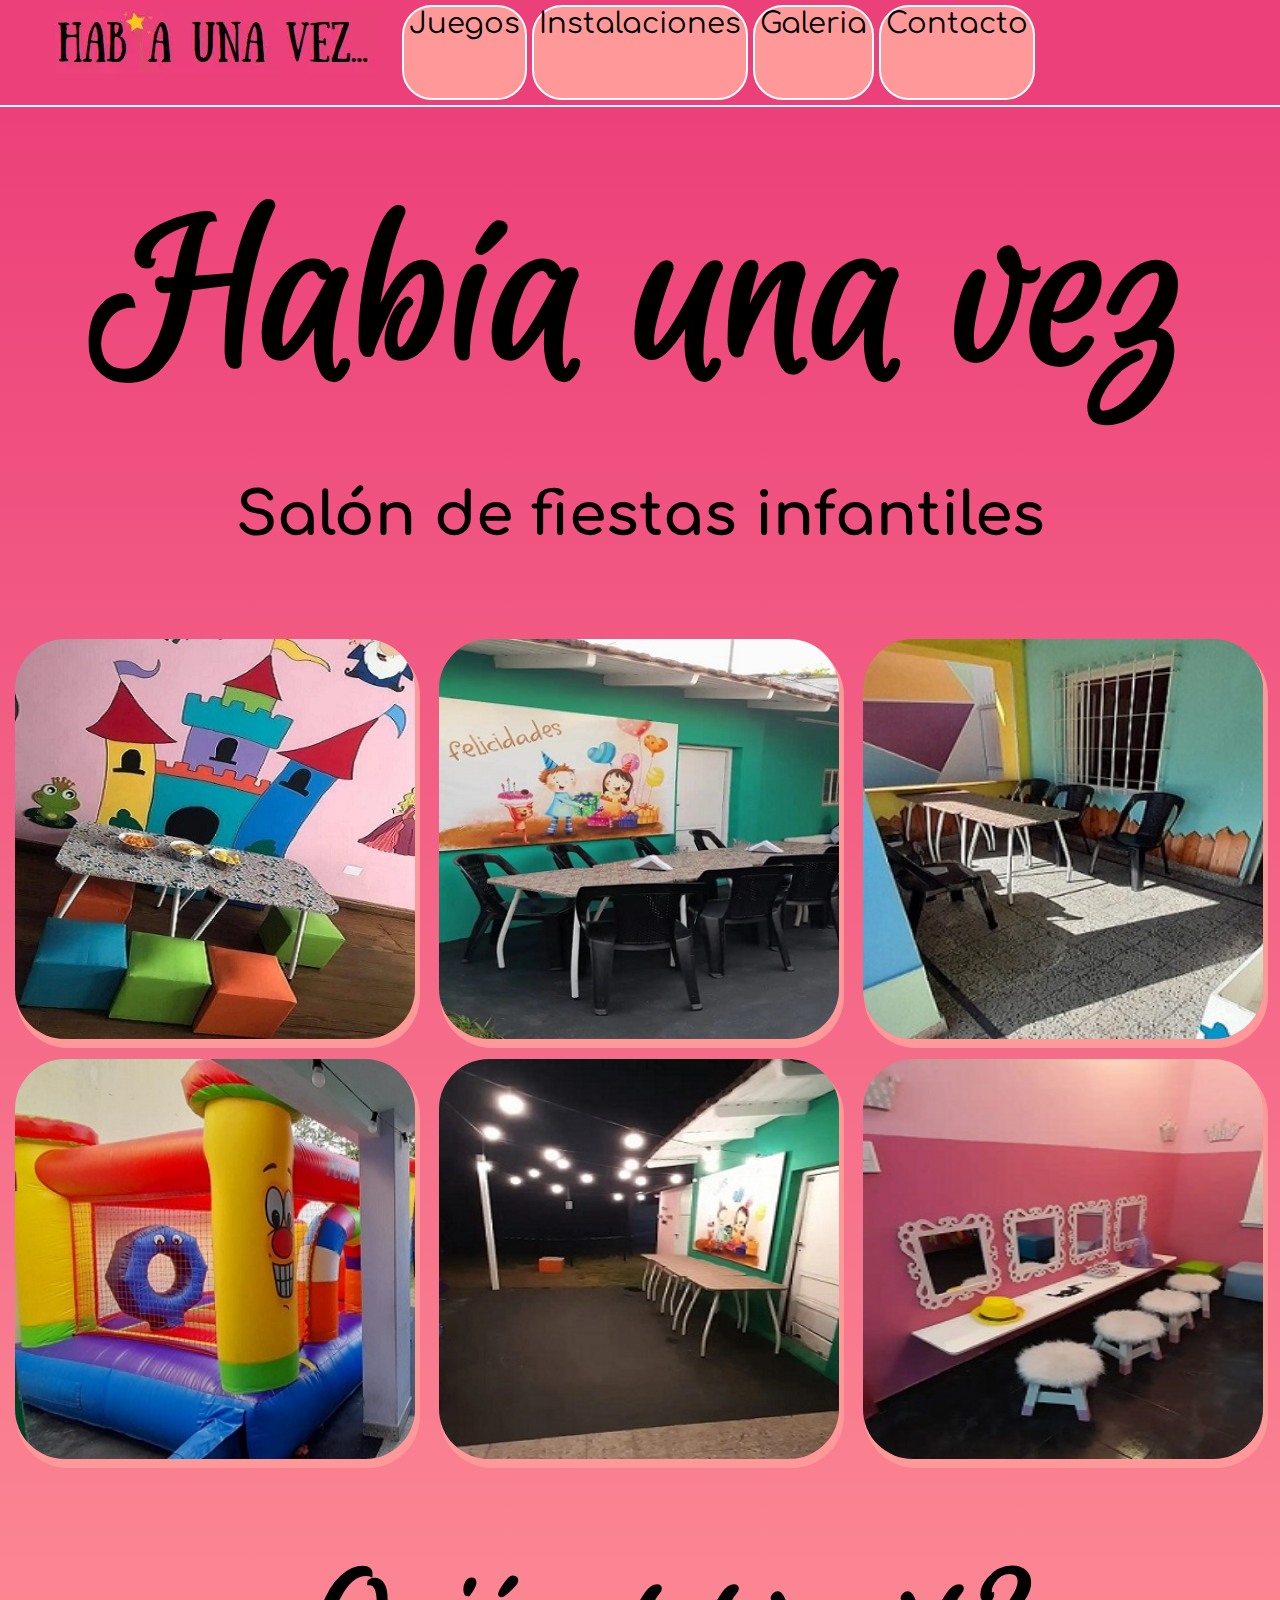
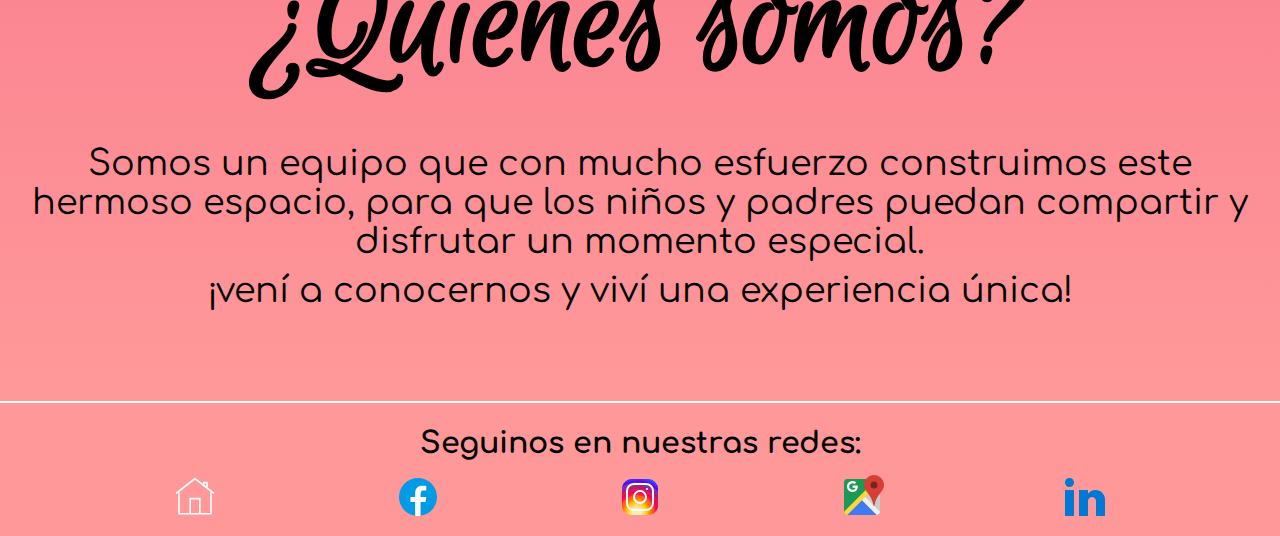
==== commit e416d5f6: "DiseñoFinal" ====
--- a/index.html
+++ b/index.html
@@ -105,7 +105,7 @@
                 <strong> Seguinos en nuestras redes:</strong>
             </p>
 
-            <div class="flexBotonesHm divAnclasHome">
+            <div class="flexBotonesHm">
 
                 <a href="#volver">
                     <img class="volver" src="./img/iconos/icons8-casa.svg" alt="home">
--- a/css/style.css
+++ b/css/style.css
@@ -264,6 +264,15 @@
   .gridHome .flexBotonesHm {
     justify-content: space-evenly;
   }
+  .gridHome .flexBotonesHm .volver {
+    margin: 0px;
+    width: 54px;
+    height: 40px;
+  }
+  .gridHome .flexBotonesHm .iconoHome {
+    width: 54px;
+    height: 48px;
+  }
 }
 /*TERCER BREAKPOINT DE 1096 VISTA DESKTOP*/
 @media (min-width: 1096px) {
@@ -332,8 +341,8 @@
     font-family: "Comfortaa", cursive;
     font-size: 30px;
   }
-  .gridHome footer .iconoHome {
-    width: 48px;
+  .gridHome footer .volver:hover {
+    opacity: 50%;
   }
   .gridHome footer .iconoHome:hover {
     opacity: 50%;
@@ -659,8 +668,14 @@
     justify-content: space-evenly;
     padding-left: 4px;
   }
-  .gridSer .ftSer .botonesFtSer .iconoSer img {
-    max-width: 45px;
+  .gridSer .ftSer .botonesFtSer .volver {
+    margin: 0px;
+    width: 54px;
+    height: 40px;
+  }
+  .gridSer .ftSer .botonesFtSer .iconoSer {
+    width: 54px;
+    height: 48px;
   }
 }
 /*TERCER BREAKPOINT DE 1096 VISTA DESKTOP*/
@@ -668,7 +683,7 @@
   .gridSer {
     display: grid;
     grid-template-areas: "headerSer" "mainSer" "footerSer";
-    grid-template-rows: 4.5% 95% 6.4%;
+    grid-template-rows: 4.5% 95% 5.7%;
   }
   .gridSer .headerSer {
     display: flex;
@@ -731,6 +746,9 @@
   .gridSer .mainSer .flexConSecSer p:hover {
     transform: scale(1.02);
   }
+  .gridSer .mainSer .flexConSecSer p .botonContactoSer {
+    font-size: 25px;
+  }
   .gridSer .mainSer .flexConSecSer p .botonContactoSer:hover {
     opacity: 50%;
   }
@@ -739,9 +757,6 @@
   }
   .gridSer .ftSer .flexSeguinos p {
     font-size: 30px;
-  }
-  .gridSer .ftSer .botonesFtSer img {
-    width: 49px;
   }
   .gridSer .ftSer .botonesFtSer img:hover {
     opacity: 50%;
@@ -891,10 +906,10 @@
 }
 .gridIns .ftIns .flexBotonesIns .volverIns {
   margin-top: 7px;
-  max-height: 30px;
+  height: 30px;
 }
 .gridIns .ftIns .flexBotonesIns .iconosIns {
-  max-width: 37px;
+  width: 37px;
 }
 
 /*PRIMER BREAKPOINT DE 524PX*/
@@ -1069,16 +1084,13 @@
     margin-left: 4px;
   }
   .gridIns .ftIns .flexBotonesIns .volverIns {
-    width: 40px;
-    height: 45px;
-  }
-  .gridIns .ftIns .flexBotonesIns a {
-    width: 45px;
-    height: 45px;
-  }
-  .gridIns .ftIns .flexBotonesIns a .iconosIns {
-    width: 45px;
-    height: 45px;
+    margin: 0px;
+    width: 54px;
+    height: 40px;
+  }
+  .gridIns .ftIns .flexBotonesIns .iconosIns {
+    width: 54px;
+    height: 48px;
   }
 }
 /*TERCER BREAKPOINT DE 1096 VISTA DESKTOP*/
@@ -1086,7 +1098,7 @@
   .gridIns {
     display: grid;
     grid-template-areas: "headerHome" "mainHome" "footerHome";
-    grid-template-rows: 4% 95% 4.7%;
+    grid-template-rows: 4% 95% 5.1%;
   }
   .gridIns .headerIns {
     display: flex;
@@ -1289,10 +1301,10 @@
   margin-left: 10px;
 }
 .gridGal .flexFtGal .flexBotonesFtGal .volverGal {
-  max-height: 30px;
+  height: 30px;
 }
 .gridGal .flexFtGal .flexBotonesFtGal .iconosGal {
-  max-width: 38px;
+  width: 38px;
 }
 
 /*PRIMER BREAKPOINT DE 524PX*/
@@ -1449,6 +1461,15 @@
   .gridGal .flexFtGal .flexBotonesFtGal {
     justify-content: space-evenly;
   }
+  .gridGal .flexFtGal .flexBotonesFtGal .volverGal {
+    margin: 0px;
+    width: 54px;
+    height: 40px;
+  }
+  .gridGal .flexFtGal .flexBotonesFtGal .iconosGal {
+    width: 54px;
+    height: 48px;
+  }
 }
 /*TERCER BREAKPOINT DE 1096 VISTA DESKTOP*/
 @media (min-width: 1096px) {
@@ -1464,7 +1485,7 @@
     border-bottom: 2px solid white;
   }
   .gridGal .headerGal nav .container-fluid {
-    margin-right: 50px;
+    margin-right: 45px;
     margin-left: 50px;
   }
   .gridGal .headerGal nav .container-fluid .navbar-brand .logoGal {
@@ -1857,13 +1878,22 @@
     align-items: center;
     justify-content: space-evenly;
   }
+  .gridCon .ftCon .flexBotonesCon .volverCon {
+    margin: 0px;
+    width: 54px;
+    height: 40px;
+  }
+  .gridCon .ftCon .flexBotonesCon .iconoCon {
+    width: 54px;
+    height: 48px;
+  }
 }
 /*TERCER BREAKPOINT DE 1096 VISTA DESKTOP*/
 @media (min-width: 1096px) {
   .gridCon {
     display: grid;
     grid-template-areas: "headerHome" "mainHome" "footerHome";
-    grid-template-rows: 5.2% 90% 6.5%;
+    grid-template-rows: 5.2% 90% 6.6%;
     grid-template-columns: 100%;
   }
   .gridCon .flexHdCon {
@@ -1876,7 +1906,7 @@
     padding-left: 4px;
   }
   .gridCon .flexHdCon .navbarCon .container-fluidCon {
-    margin-right: 50px;
+    margin-right: 35px;
     margin-left: 50px;
   }
   .gridCon .flexHdCon .navbarCon .container-fluidCon .navbar-brandCon .imgHdCon {
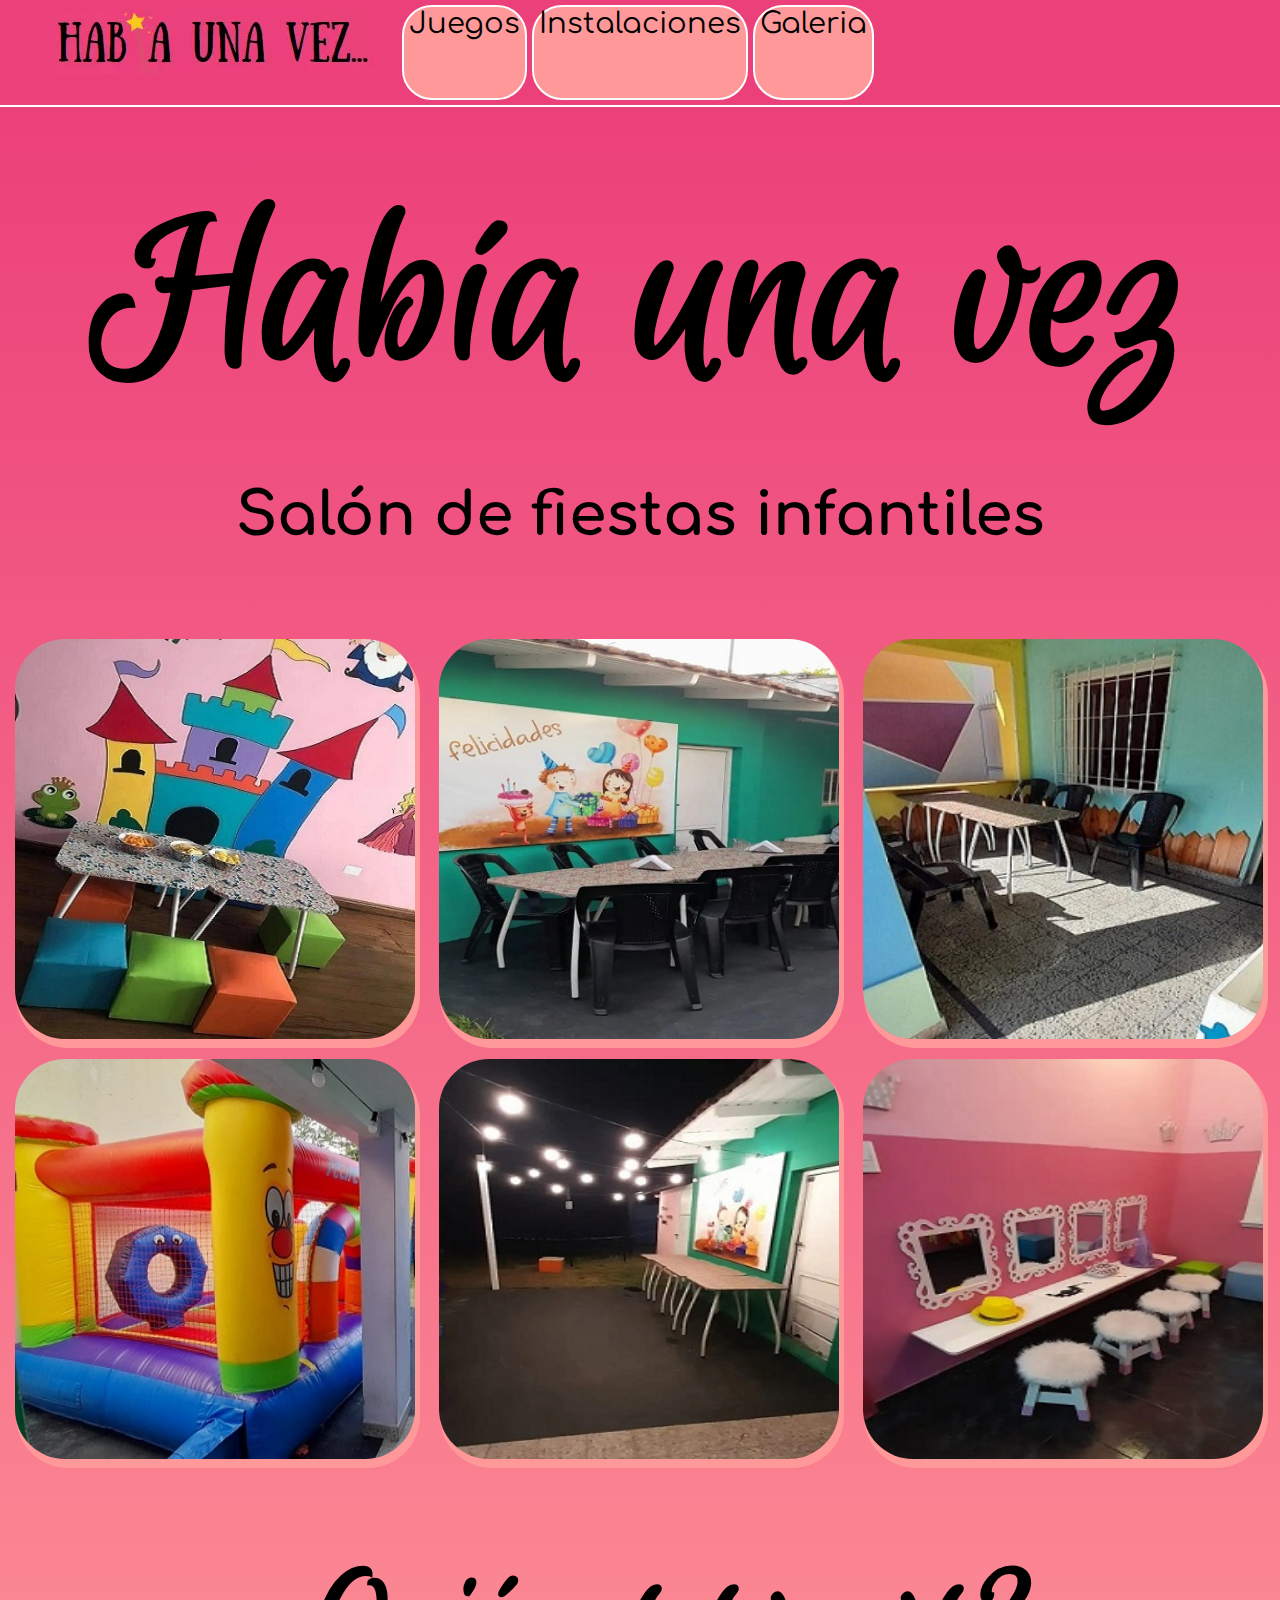
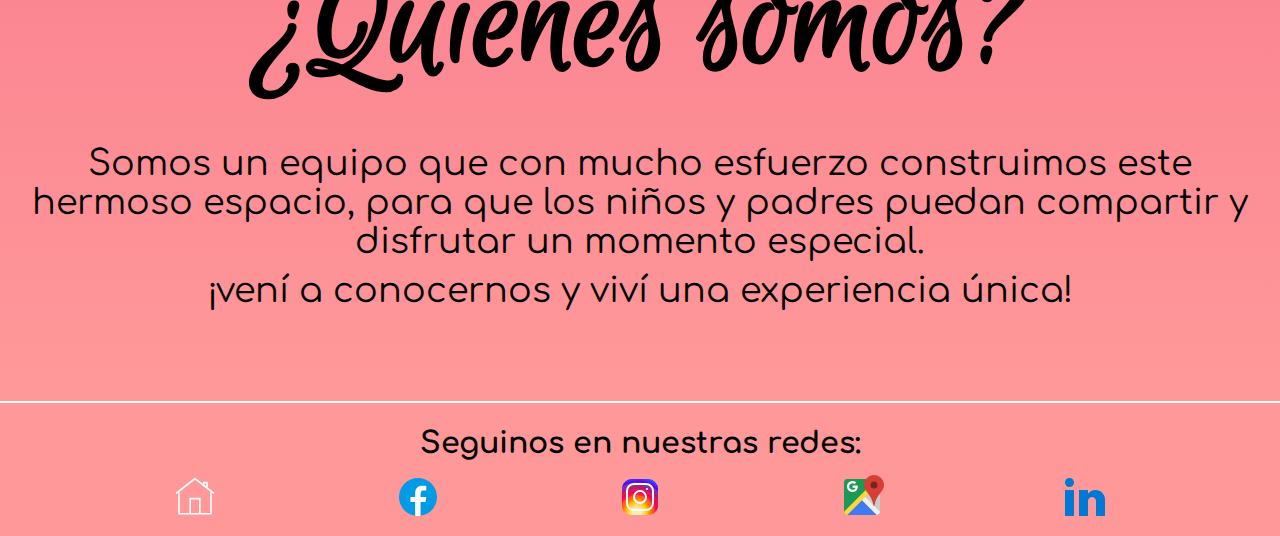
==== commit 99340607: "Diseño final" ====
--- a/index.html
+++ b/index.html
@@ -44,8 +44,6 @@
                             <a class="nav-link" href="./section/instalaciones.html">Instalaciones</a>
 
                             <a class="nav-link" href="./section/galeria.html">Galeria</a>
-
-                            <a class="nav-link" href="./section/contacto.html">Contacto</a>
                             
                          </div>
 
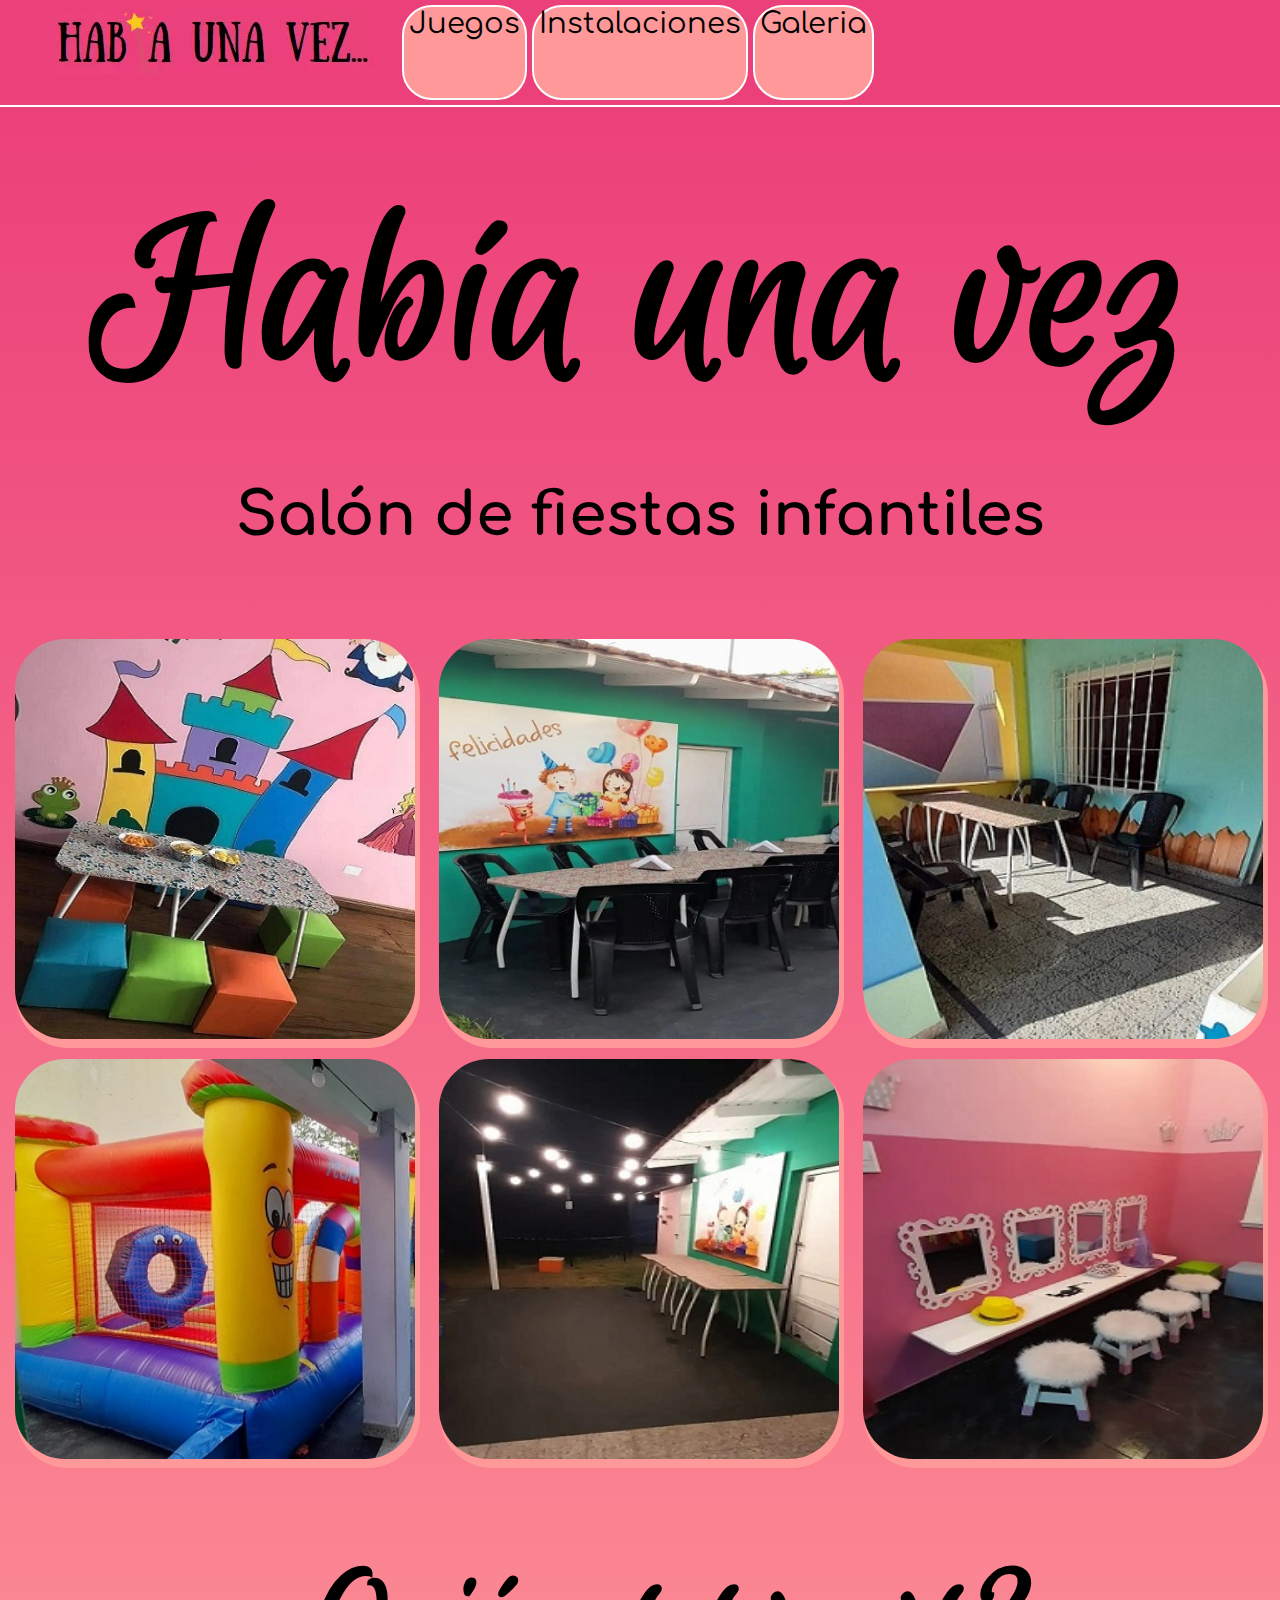
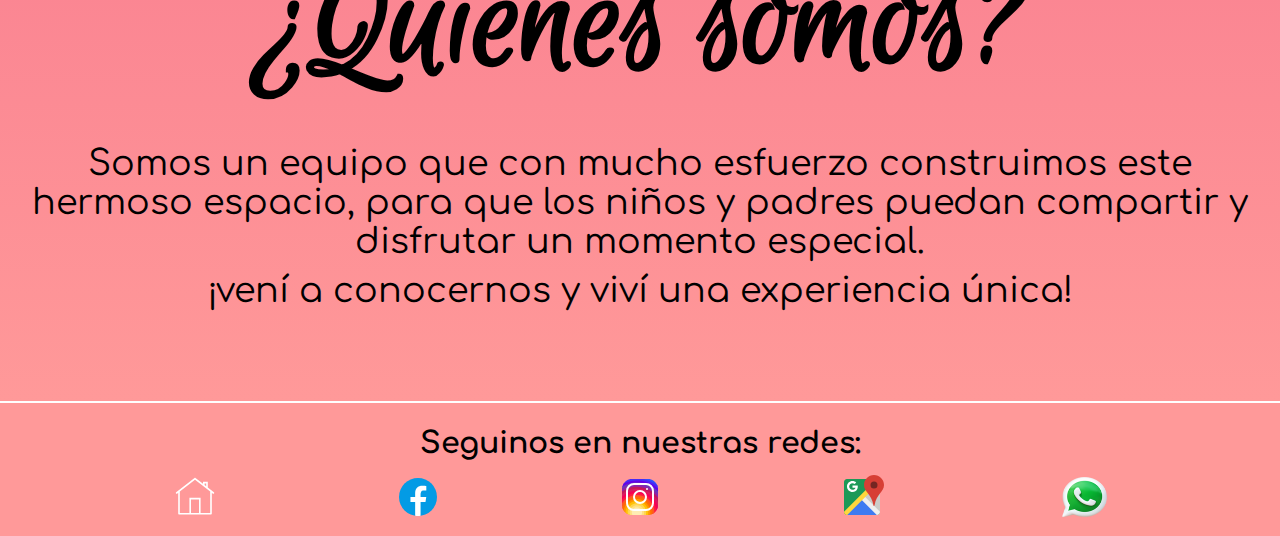
==== commit f9e6a205: "Diseño-final" ====
--- a/index.html
+++ b/index.html
@@ -123,8 +123,8 @@
                     <img class="iconoHome" src="./img/iconos/mapas-de-google.svg" alt="ubicación">
                 </a>
 
-                <a href="https://www.linkedin.com/in/francisco-galeano-2928601bb" target="_blank">
-                    <img class="iconoHome" src="./img/iconos/linkedin.svg" alt="LinkedIn">
+                <a href="https://walink.co/dd915c" target="_blank">
+                    <img  class="iconoHome" src="./img/iconos/icons8-whatsapp-96.png" alt="whatsapp">
                 </a>
 
             </div>
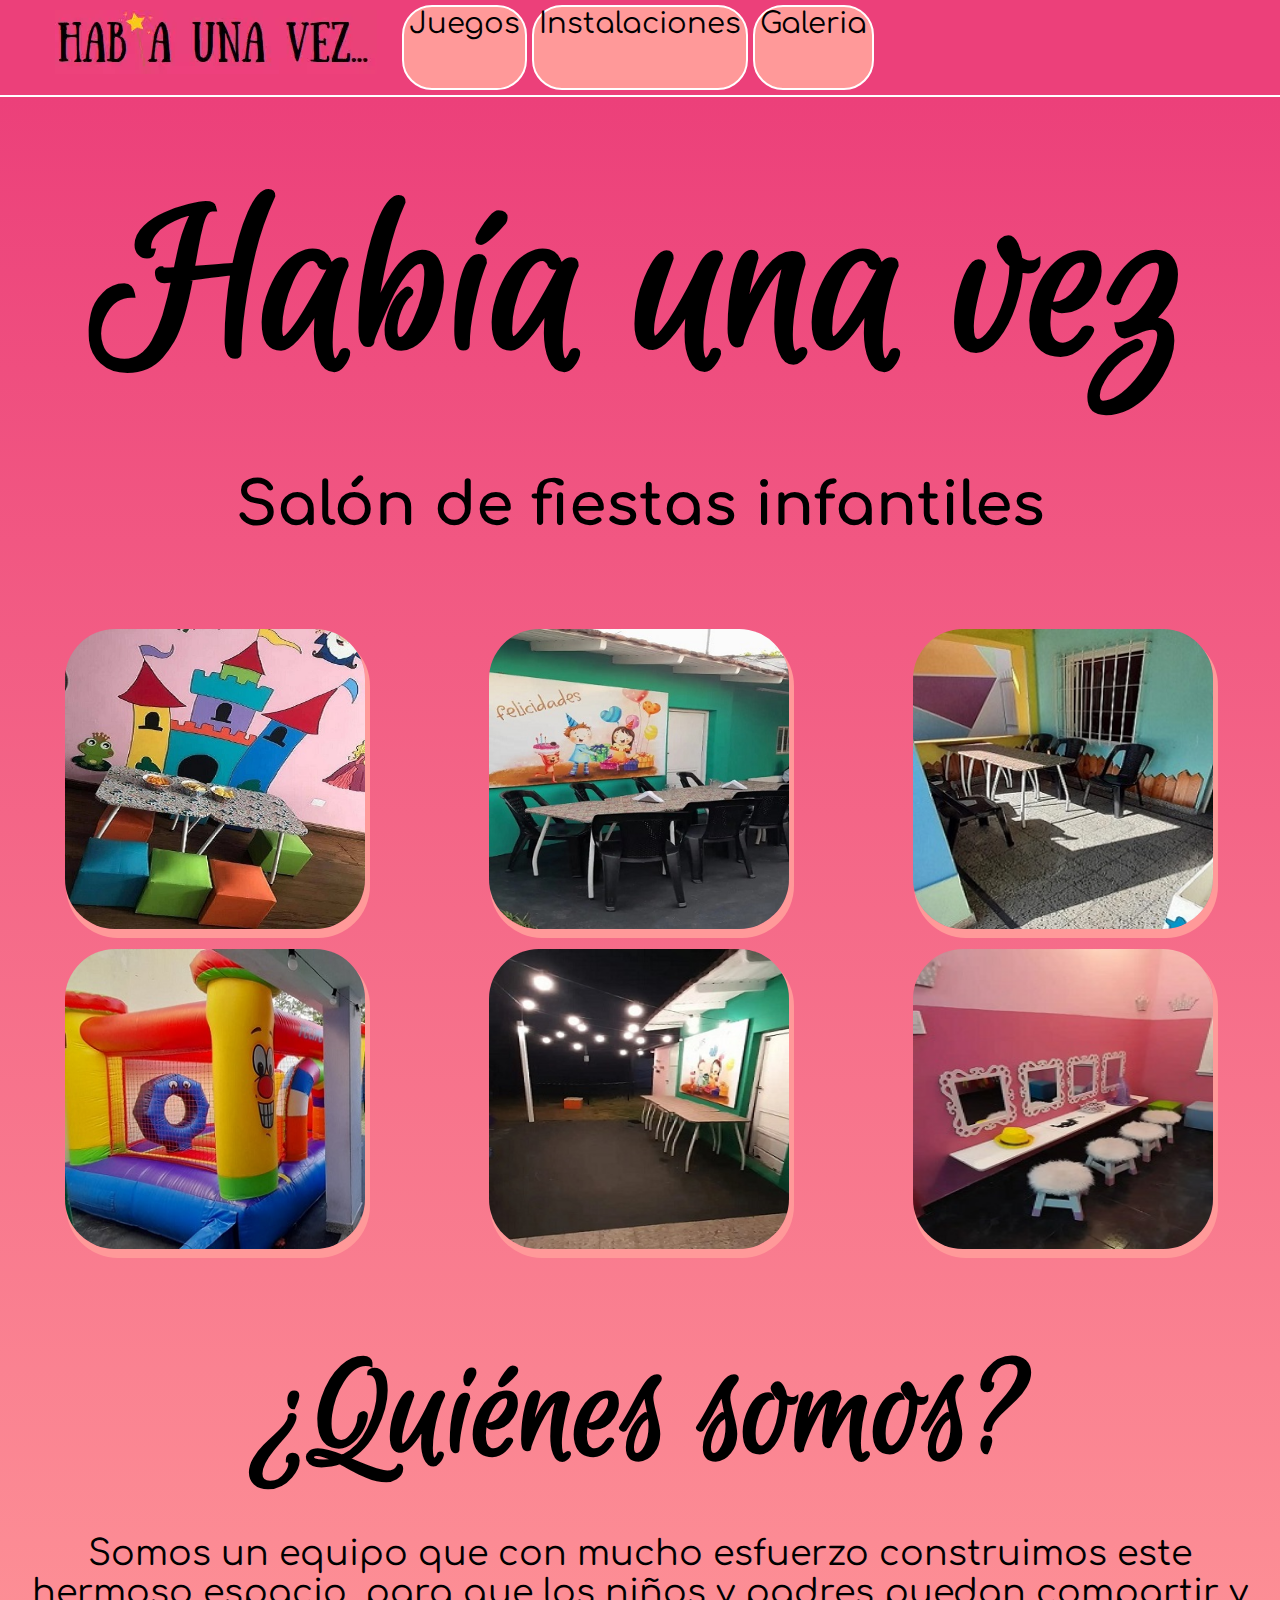
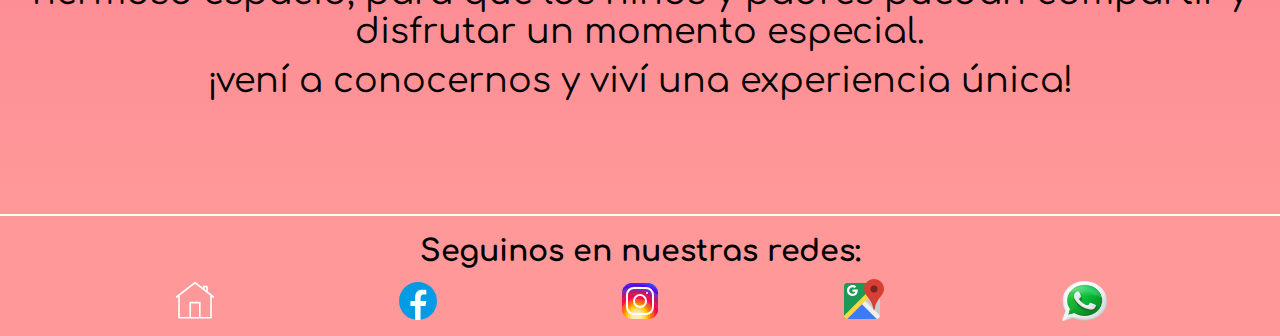
==== commit c24e6b2a: "cambio-enlace" ====
--- a/index.html
+++ b/index.html
@@ -113,7 +113,7 @@
                     <img class="iconoHome" src="./img/iconos/facebook-nuevo.svg" alt="facebook">
                 </a>
 
-                <a class="anclasFtHome" href="https://www.instagram.com/habia.una.vez01/" target="_blank">
+                <a class="anclasFtHome" href="https://www.instagram.com/habiaunavez.kd" target="_blank">
                     <img class="iconoHome" src="./img/iconos/instagram.svg" alt="">
                 </a>
 
@@ -132,7 +132,6 @@
         </footer>
 
         <!--Scripts de BST-->
-
         <script src="https://cdn.jsdelivr.net/npm/bootstrap@5.0.2/dist/js/bootstrap.bundle.min.js"
             integrity="sha384-MrcW6ZMFYlzcLA8Nl+NtUVF0sA7MsXsP1UyJoMp4YLEuNSfAP+JcXn/tWtIaxVXM"
             crossorigin="anonymous"></script>
--- a/css/style.css
+++ b/css/style.css
@@ -309,8 +309,6 @@
     row-gap: 10px;
   }
   .gridHome main .imgHome img {
-    width: 40em;
-    height: 40em;
     padding: 0px;
     margin-top: 10px;
     box-shadow: 3px 7px 0px 2px #ff9999;
